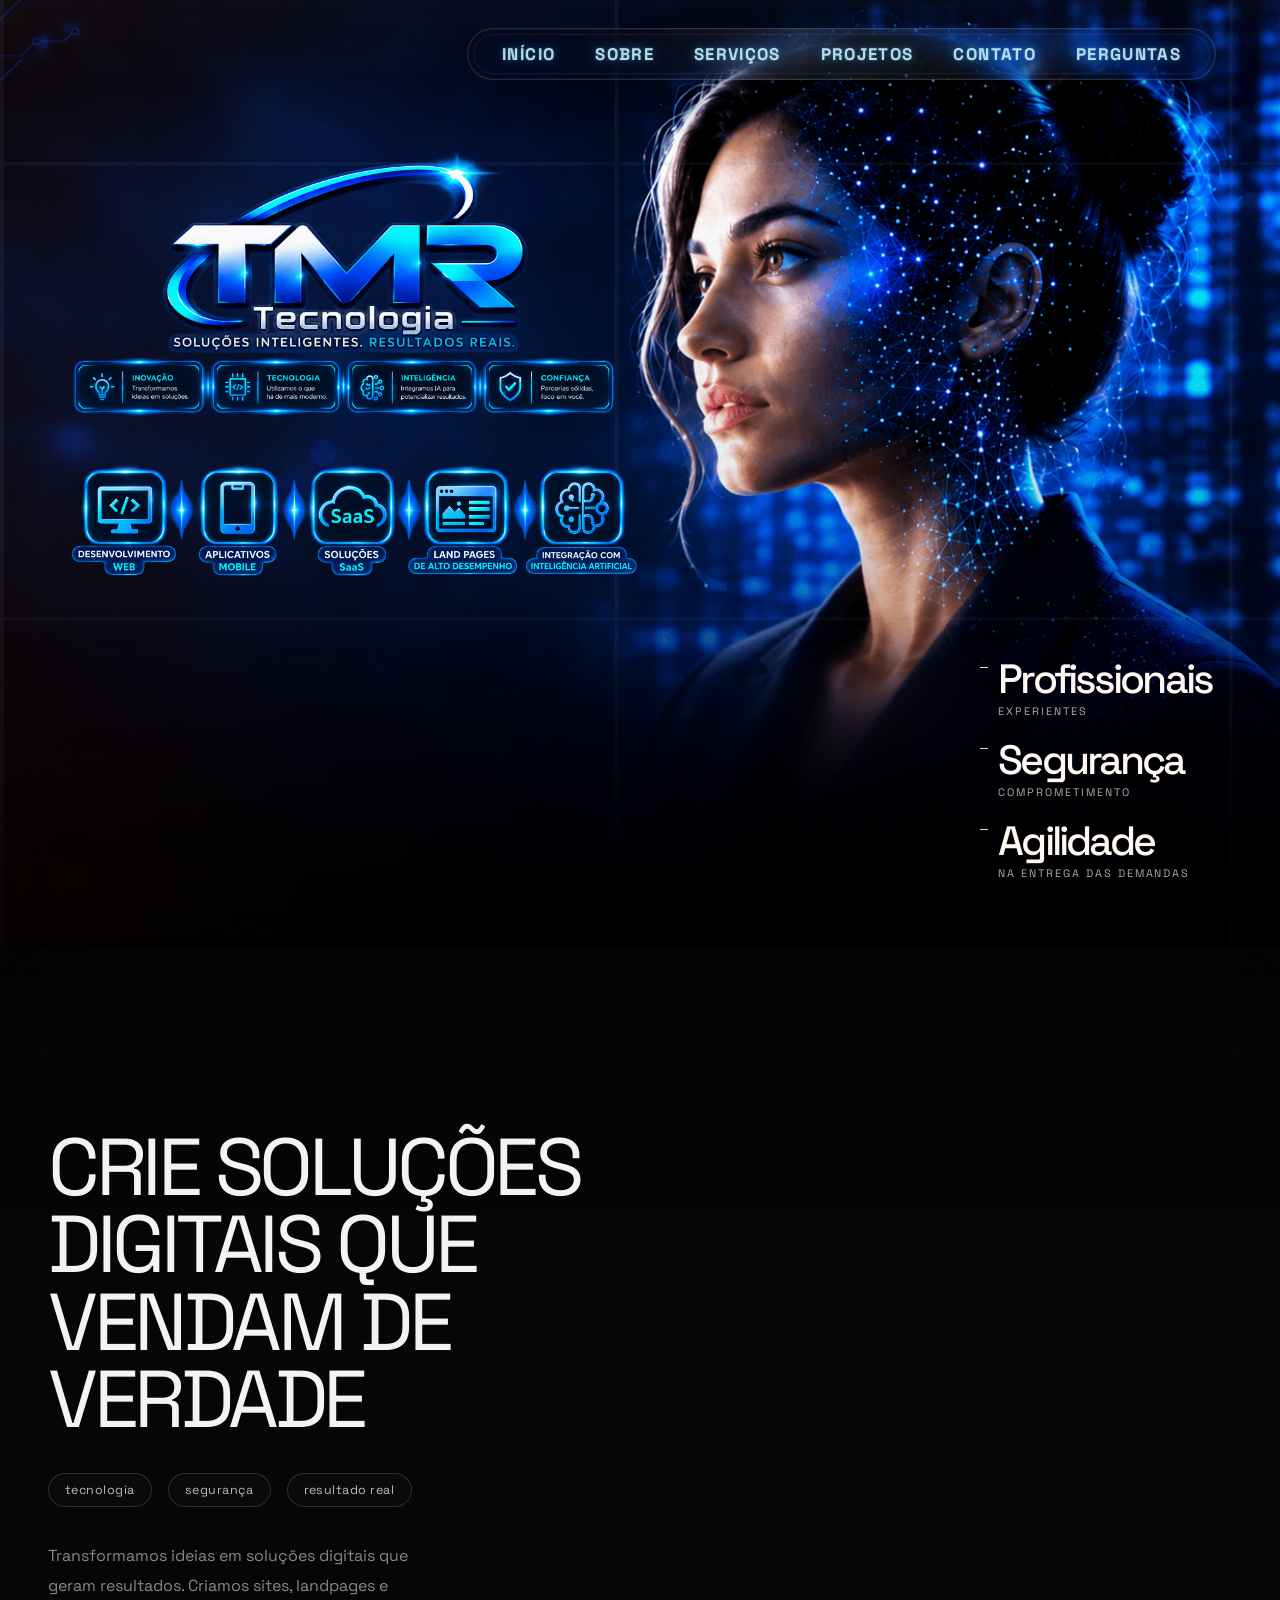
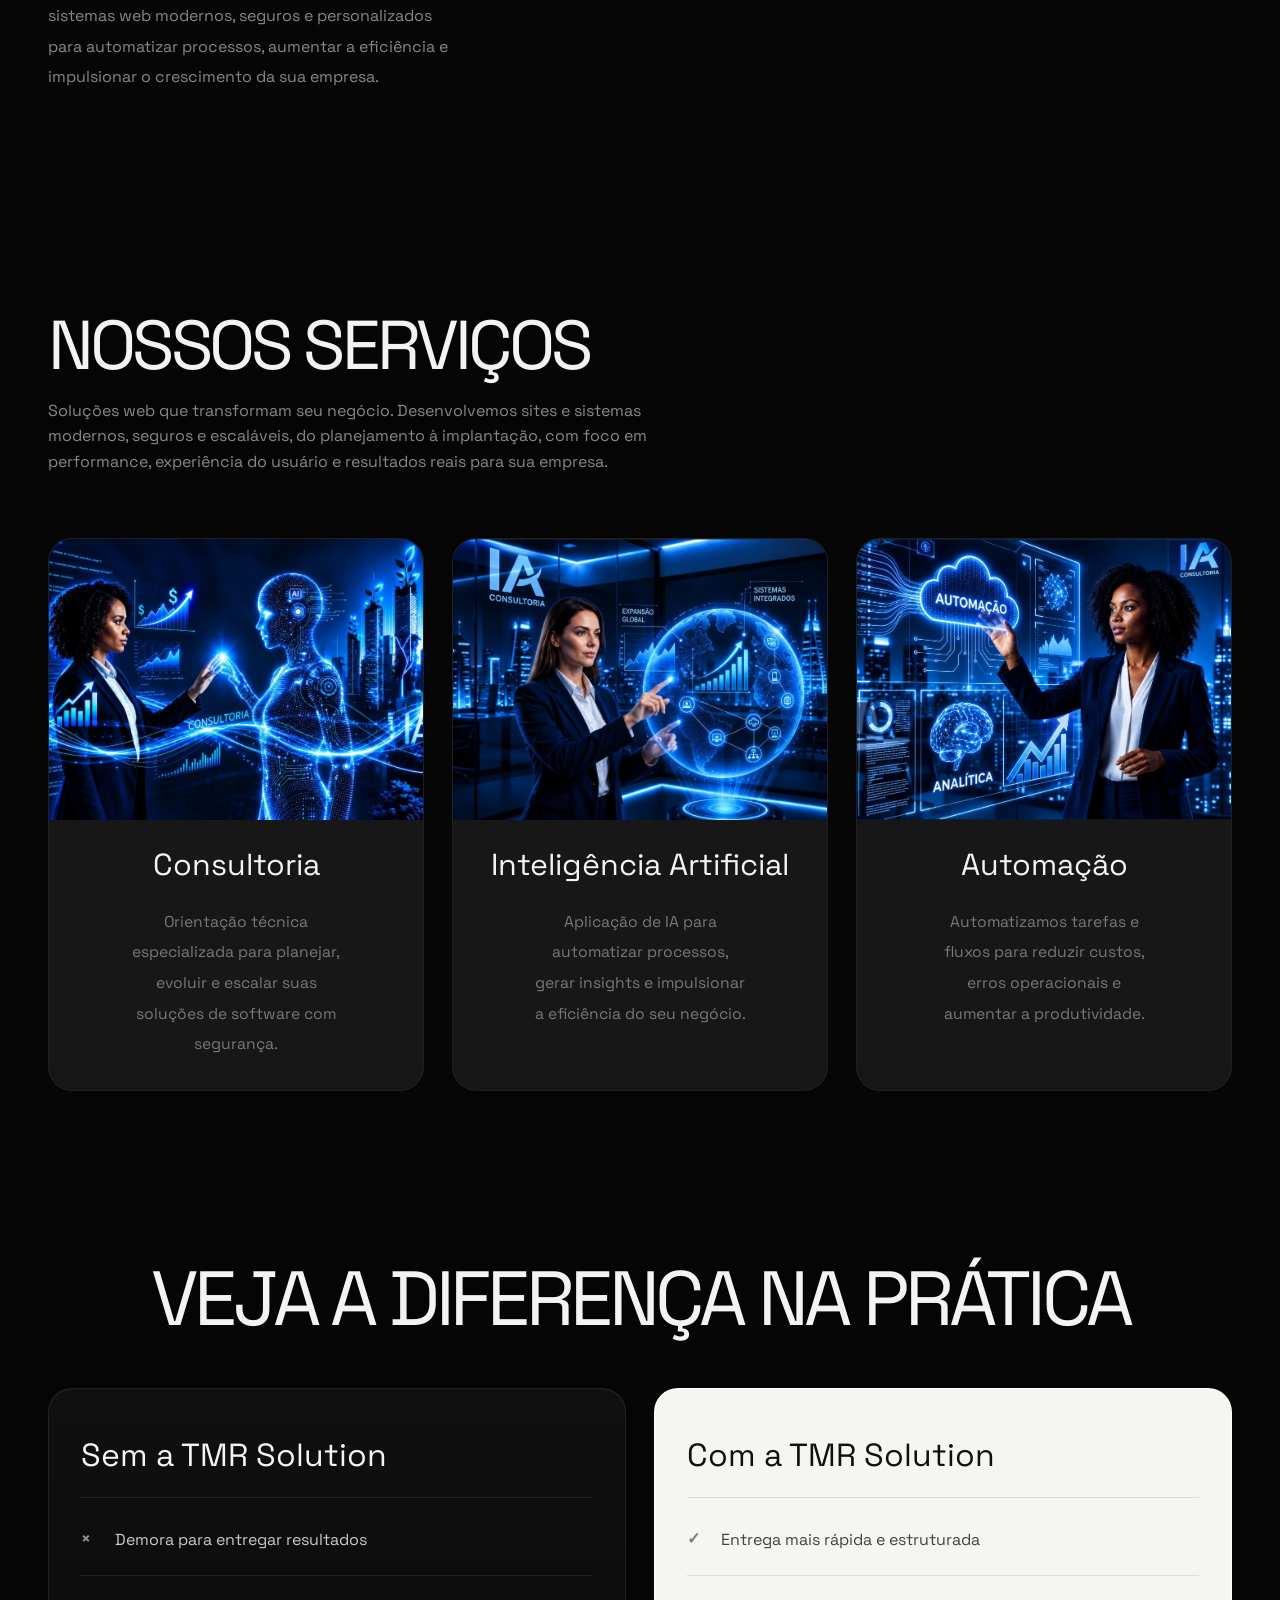
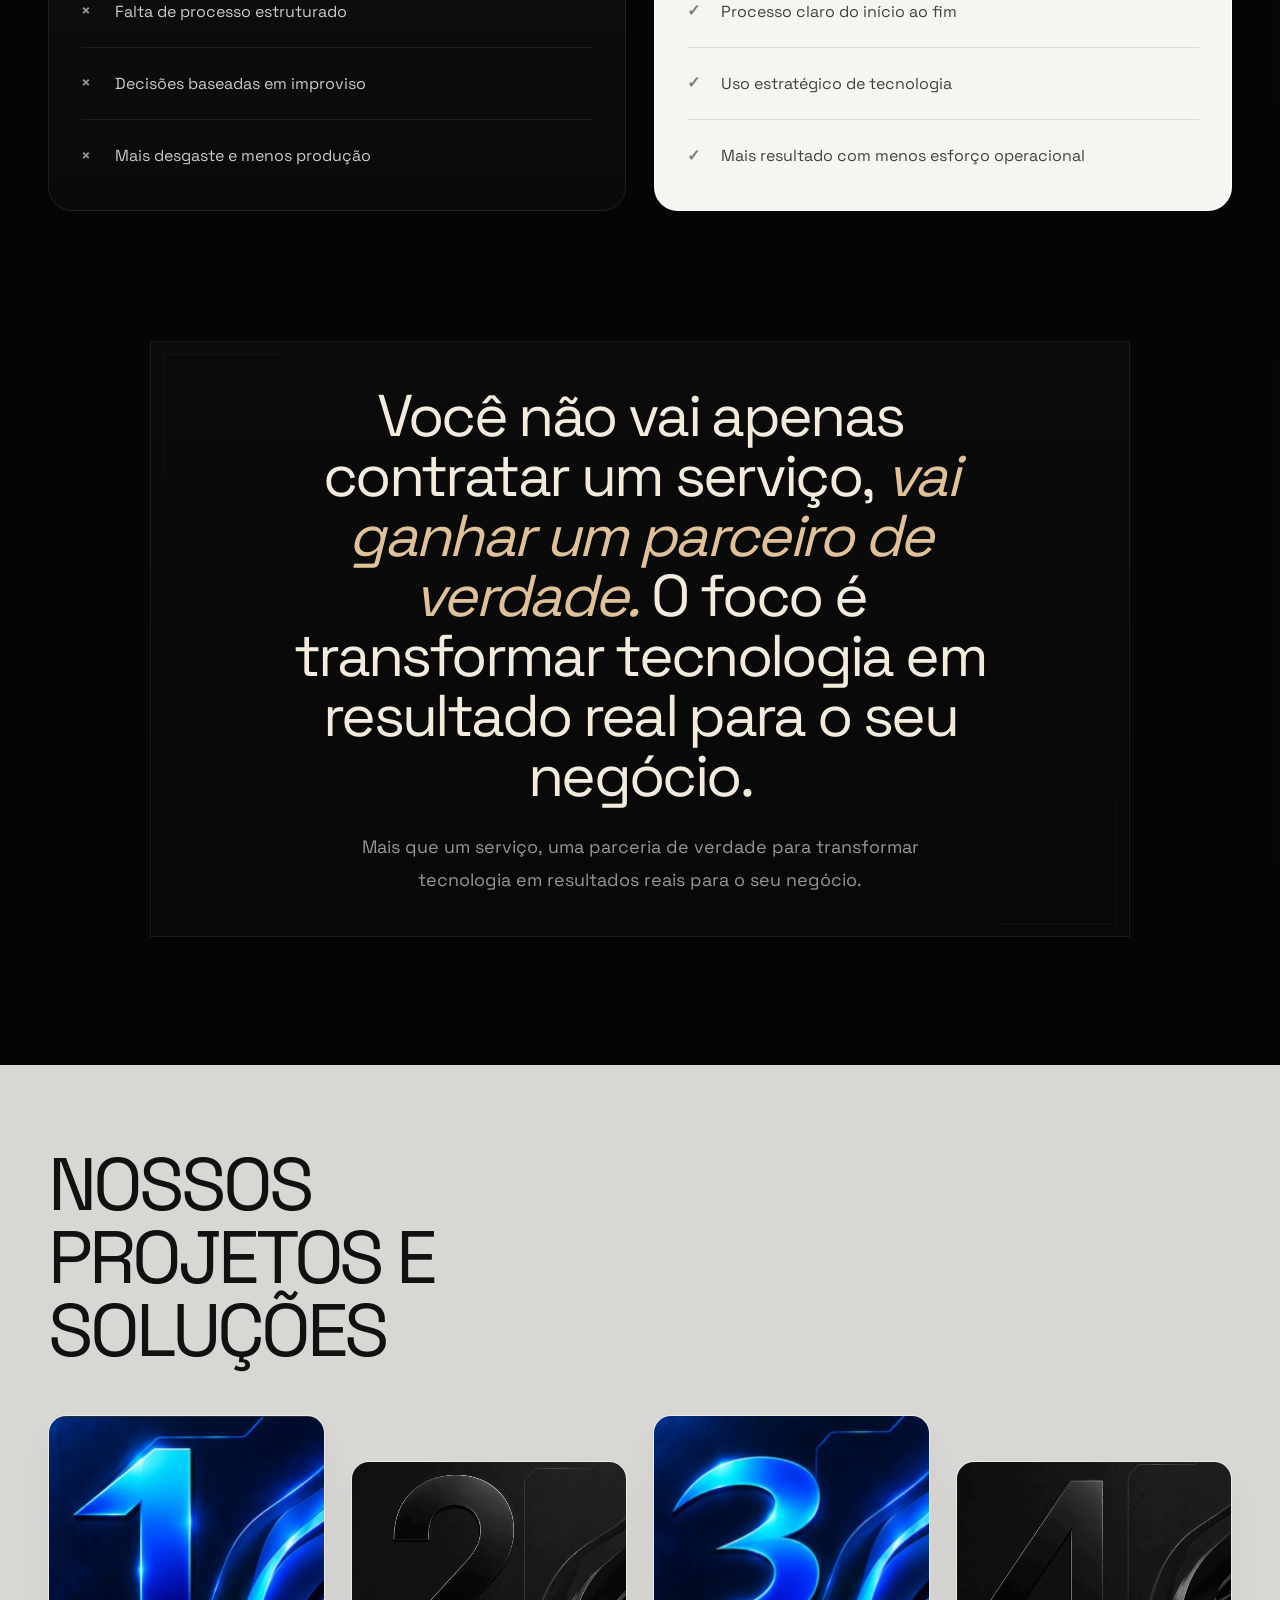
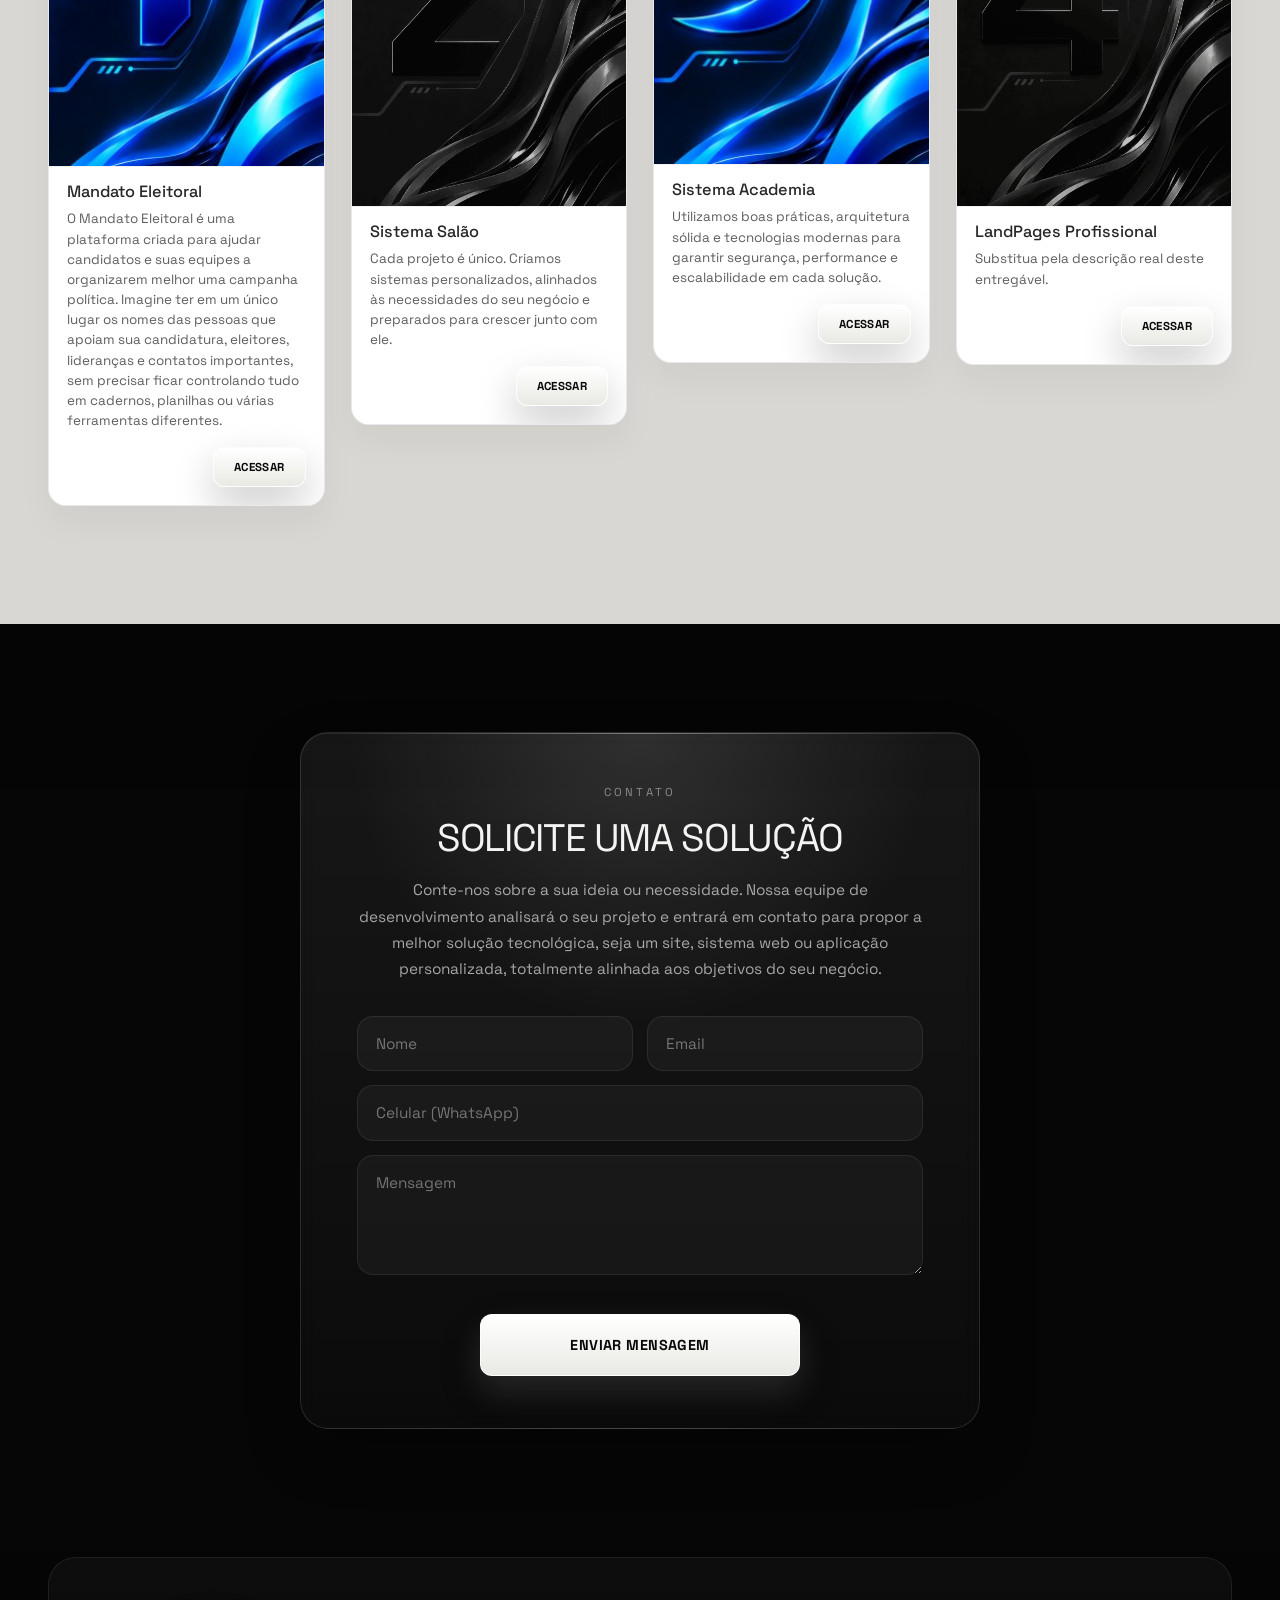
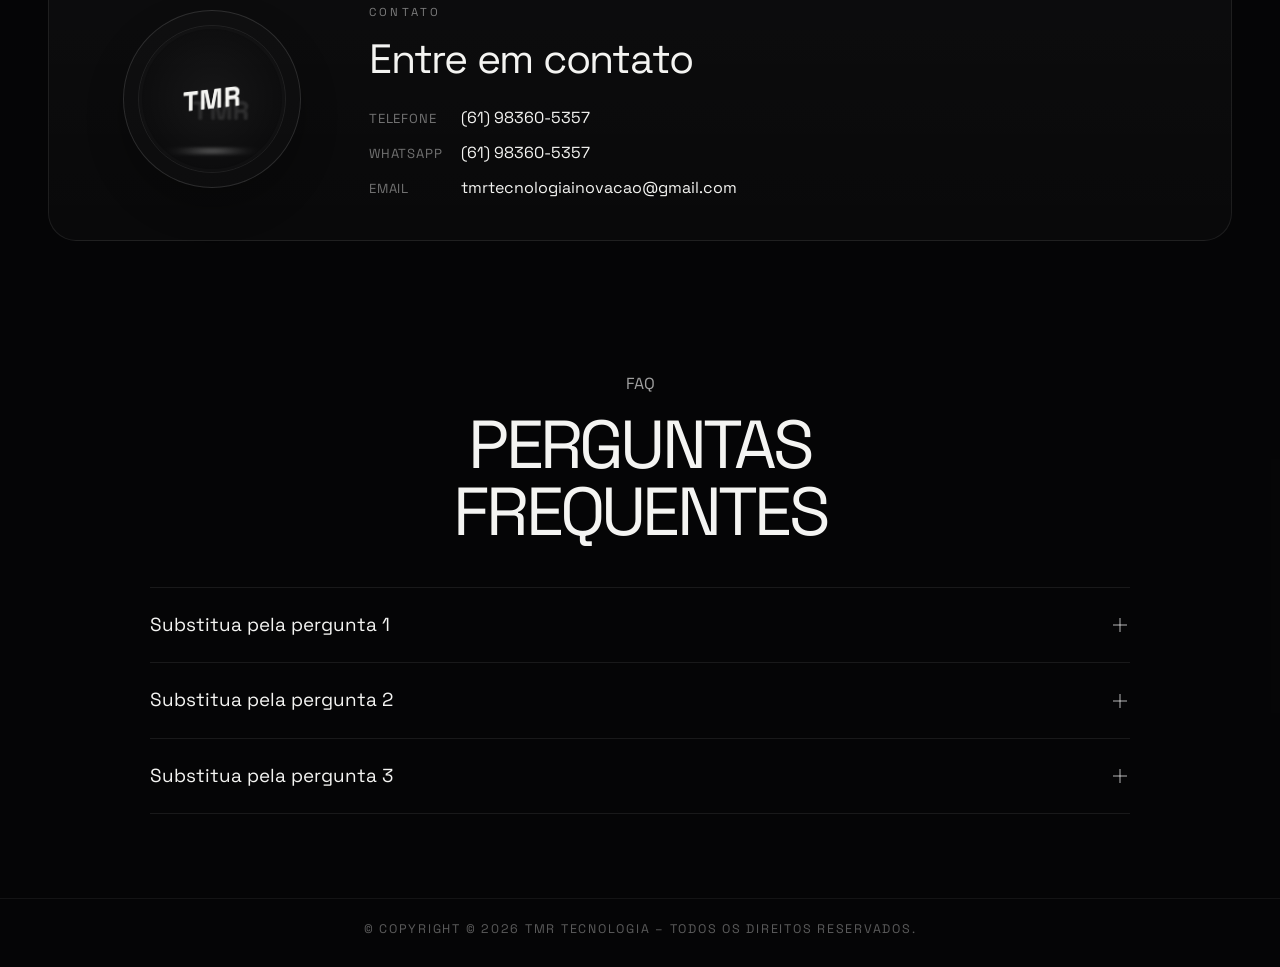
==== index.html @ 0c27567e "Site TMR Tecnologia - historico limpo (video de fundo com scrubbing)" ====
﻿<!DOCTYPE html>
<html lang="pt-BR">
  <head>
    <meta charset="UTF-8" />
    <meta name="viewport" content="width=device-width, initial-scale=1.0" />
    <title>TMR-Tecnologia</title>
    <link rel="stylesheet" href="assets/css/styles.css" />
  </head>
  <body>
    <video
      class="page-sequence"
      aria-hidden="true"
      muted
      playsinline
      preload="auto"
    >
      <source src="assets/video/video-scrub1-hq.mp4" type="video/mp4" />
    </video>

    <header class="hero__nav">
      <button
        class="hero__nav-toggle"
        type="button"
        aria-expanded="false"
        aria-controls="primary-menu"
        aria-label="Abrir menu"
      >
        <span></span>
        <span></span>
        <span></span>
      </button>
      <nav class="hero__nav-menu" id="primary-menu" aria-label="Menu principal">
        <ul>
          <li><a href="#">Início</a></li>
          <li><a href="#sobre">Sobre</a></li>
          <li><a href="#servicos">Serviços</a></li>
          <li><a href="#">Projetos</a></li>
          <li><a href="#">Contato</a></li>
          <li><a href="#">Perguntas</a></li>
        </ul>
      </nav>
    </header>

    <main>
      <section class="hero" aria-label="Hero principal">
        <div class="hero__background" aria-hidden="true"></div>
        <div class="hero__reveal" aria-hidden="true"></div>

        <svg
          class="hero__grid"
          aria-hidden="true"
          viewBox="0 0 100 100"
          preserveAspectRatio="none"
        >
          <defs>
            <pattern
              id="grid"
              width="48"
              height="48"
              patternUnits="userSpaceOnUse"
              x="0"
              y="0"
            >
              <path
                d="M 48 0 L 0 0 0 48"
                fill="none"
                stroke="#64748b"
                stroke-width="0.6"
              />
            </pattern>
          </defs>
          <rect width="100%" height="100%" fill="url(#grid)" />
        </svg>

        <div class="hero__noise" aria-hidden="true"></div>
        <div class="hero__blur-transition" aria-hidden="true"></div>
        <canvas class="hero__mask-canvas" aria-hidden="true"></canvas>

        <div class="hero__shell">
          <div class="hero__content">
            <div class="hero__copy">
              <img class="hero__logo" src="assets/images/logo1.png" alt="TMR Solution — Soluções inteligentes. Resultados reais." />
              <img class="hero__icon1" src="assets/images/icone1.png" alt="Desenvolvimento Web, Desenvolvimento de Software, Aplicativos Mobile, Soluções SaaS, Land Pages de alto desempenho, Integração com Inteligência Artificial" />
            </div>

            <aside class="hero__stats" aria-label="Indicadores">
              <div class="stat">
                <strong>Profissionais</strong>
                <span>Experientes</span>
              </div>
              <div class="stat">
                <strong>Segurança</strong>
                <span>Comprometimento</span>
              </div>
              <div class="stat">
                <strong>Agilidade</strong>
                <span>Na entrega das demandas</span>
              </div>
            </aside>
          </div>
        </div>
      </section>

      <section class="section-dark about-block" id="sobre" aria-labelledby="about-title">
        <div class="about-block__blur-transition" aria-hidden="true"></div>

        <div class="about-block__inner">
          <div class="about-block__content reveal-side">
            <h2 class="about-block__title" id="about-title">
              CRIE SOLUÇÕES DIGITAIS QUE<br />
              VENDAM DE VERDADE
            </h2>
            <div class="about-block__tags" aria-label="Categorias">
              <span class="tag">tecnologia</span>
              <span class="tag">segurança</span>
              <span class="tag">resultado real</span>
            </div>
            <p class="about-block__copy">
              Transformamos ideias em soluções digitais que geram resultados. Criamos sites, landpages e sistemas web modernos, seguros e personalizados para automatizar processos, aumentar a eficiência e impulsionar o crescimento da sua empresa.
            </p>
          </div>
        </div>
      </section>

      <section class="section-dark services-block" id="servicos" aria-labelledby="services-title">
        <div class="services-block__inner">
          <div class="services-block__header">
            <h2 class="services-block__title" id="services-title">NOSSOS SERVIÇOS</h2>
          </div>
          <p class="services-block__copy">
              Soluções web que transformam seu negócio. Desenvolvemos sites e sistemas modernos, seguros e escaláveis, do planejamento à implantação, com foco em performance, experiência do usuário e resultados reais para sua empresa.
          </p>
          <div class="services-grid">
            <article class="service-card reveal-up">
              <div class="service-card__media">
                <img src="assets/images/serviço1.png" alt="Consultoria" loading="lazy" />
              </div>
              <h3 class="service-card__title">Consultoria</h3>
              <p class="service-card__copy">
                Orientação técnica especializada para planejar, evoluir e escalar suas soluções de software com segurança.
              </p>
            </article>

            <article class="service-card reveal-up">
              <div class="service-card__media">
                <img src="assets/images/serviço2.png" alt="Inteligência Artificial" loading="lazy" />
              </div>
              <h3 class="service-card__title">Inteligência Artificial</h3>
              <p class="service-card__copy">
                Aplicação de IA para automatizar processos, gerar insights e impulsionar a eficiência do seu negócio.
              </p>
            </article>

            <article class="service-card reveal-up">
              <div class="service-card__media">
                <img src="assets/images/serviço3.png" alt="Automação" loading="lazy" />
              </div>
              <h3 class="service-card__title">Automação</h3>
              <p class="service-card__copy">
                Automatizamos tarefas e fluxos para reduzir custos, erros operacionais e aumentar a produtividade.
              </p>
            </article>
          </div>
        </div>
      </section>

      <section class="section-dark comparison-block" aria-labelledby="comparison-title">
        <div class="comparison-block__inner">
          <div class="comparison-block__intro">
            <h2 class="comparison-block__title" id="comparison-title">VEJA A DIFERENÇA NA PRÁTICA</h2>
          </div>

          <div class="comparison-grid">
            <article class="comparison-card comparison-card--negative">
              <div class="comparison-card__head">
                <h3 class="comparison-card__title">Sem a TMR Solution</h3>
              </div>

              <ul class="comparison-list">
                <li class="comparison-list__item reveal-mark">
                  <span>Demora para entregar resultados</span>
                </li>
                <li class="comparison-list__item reveal-mark">
                  <span>Falta de processo estruturado</span>
                </li>
                <li class="comparison-list__item reveal-mark">
                  <span>Decisões baseadas em improviso</span>
                </li>
                <li class="comparison-list__item reveal-mark">
                  <span>Mais desgaste e menos produção</span>
                </li>
              </ul>
            </article>

            <article class="comparison-card comparison-card--light comparison-card--positive">
              <div class="comparison-card__head">
                <h3 class="comparison-card__title">Com a TMR Solution</h3>
              </div>

              <ul class="comparison-list">
                <li class="comparison-list__item reveal-mark">
                  <span>Entrega mais rápida e estruturada</span>
                </li>
                <li class="comparison-list__item reveal-mark">
                  <span>Processo claro do início ao fim</span>
                </li>
                <li class="comparison-list__item reveal-mark">
                  <span>Uso estratégico de tecnologia</span>
                </li>
                <li class="comparison-list__item reveal-mark">
                  <span>Mais resultado com menos esforço operacional</span>
                </li>
              </ul>
            </article>
          </div>
        </div>
      </section>

      <section class="section-dark quote-block" aria-labelledby="quote-title">
        <div class="quote-block__inner">
          <article class="quote-panel">
            <h2 class="quote-panel__text reveal-write" id="quote-title">
              Você não vai apenas contratar um serviço,
              <em>vai ganhar um parceiro de verdade.</em>
              O foco é transformar tecnologia em resultado real para o seu negócio.
            </h2>
            <p class="quote-panel__meta reveal-write reveal-write--delay">
              Mais que um serviço, uma parceria de verdade para transformar tecnologia em resultados reais para o seu negócio.
            </p>
          </article>
        </div>
      </section>

      <section class="section-light deliverables-block" aria-labelledby="deliverables-title">
        <div class="deliverables-block__inner">
          <div class="deliverables-block__header">
            <h2 class="deliverables-block__title" id="deliverables-title">
              Nossos Projetos e Soluções
            </h2>
          </div>

          <div class="deliverables-grid">
            <article class="deliverable-card reveal-up">
              <div class="deliverable-card__media">
                <img class="deliverable-card__image" src="assets/images/i1.png" alt="Entregável 1." />
              </div>
              <div class="deliverable-card__caption">
                <h3 class="deliverable-card__title">Mandato Eleitoral</h3>
                <p class="deliverable-card__description">O Mandato Eleitoral é uma plataforma criada para ajudar candidatos e suas equipes a organizarem melhor uma campanha política. Imagine ter em um único lugar os nomes das pessoas que apoiam sua candidatura, eleitores, lideranças e contatos importantes, sem precisar ficar controlando tudo em cadernos, planilhas ou várias ferramentas diferentes.</p>
                <a class="button button--offer deliverable-card__cta" href="https://mandatoeleitoral.com.br/?utm_source=ig&utm_medium=social&utm_content=link_in_bio&fbclid=PAcGRvZgJleHRuA2FlbQIxMQBzcnRjBmFwcF9pZA85MzY2MTk3NDMzOTI0NTkAAaeDUFu84frqN1T_1xu_NQPxx1LbQCmempcikoI6xXRuB5szpXkYkJq2keGqWA_aem_tlKkIEMDMoACXr_tral-HA" target="_blank" rel="noopener noreferrer">Acessar</a>
              </div>
            </article>

            <article class="deliverable-card deliverable-card--offset reveal-up">
              <div class="deliverable-card__media">
                <img class="deliverable-card__image" src="assets/images/i2.png" alt="Entregável 2." />
              </div>
              <div class="deliverable-card__caption">
                <h3 class="deliverable-card__title">Sistema Salão</h3>
                <p class="deliverable-card__description">Cada projeto é único. Criamos sistemas personalizados, alinhados às necessidades do seu negócio e preparados para crescer junto com ele.</p>
                <a class="button button--offer deliverable-card__cta" href="#" target="_blank" rel="noopener noreferrer">Acessar</a>
              </div>
            </article>

            <article class="deliverable-card reveal-up">
              <div class="deliverable-card__media">
                <img class="deliverable-card__image" src="assets/images/i3.png" alt="Entregável 3." />
              </div>
              <div class="deliverable-card__caption">
                <h3 class="deliverable-card__title">Sistema Academia</h3>
                <p class="deliverable-card__description">Utilizamos boas práticas, arquitetura sólida e tecnologias modernas para garantir segurança, performance e escalabilidade em cada solução.</p>
                <a class="button button--offer deliverable-card__cta" href="#" target="_blank" rel="noopener noreferrer">Acessar</a>
              </div>
            </article>

            <article class="deliverable-card deliverable-card--offset reveal-up">
              <div class="deliverable-card__media">
                <img class="deliverable-card__image" src="assets/images/i4.png" alt="Entregável 4." />
              </div>
              <div class="deliverable-card__caption">
                <h3 class="deliverable-card__title">LandPages Profissional</h3>
                <p class="deliverable-card__description">Substitua pela descrição real deste entregável.</p>
                <a class="button button--offer deliverable-card__cta" href="#" target="_blank" rel="noopener noreferrer">Acessar</a>
              </div>
            </article>
          </div>
        </div>
      </section>

      <section class="section-dark contact-block" id="contato" aria-labelledby="contact-title">
        <div class="contact-block__inner">
          <article class="contact-card">
            <span class="contact-card__eyebrow">Contato</span>
            <h2 class="contact-card__title" id="contact-title">Solicite uma Solução</h2>
            <p class="contact-card__copy">Conte-nos sobre a sua ideia ou necessidade. Nossa equipe de desenvolvimento analisará o seu projeto e entrará em contato para propor a melhor solução tecnológica, seja um site, sistema web ou aplicação personalizada, totalmente alinhada aos objetivos do seu negócio.</p>

            <form class="contact-form">
              <div class="contact-form__row">
                <div class="contact-form__field">
                  <input type="text" name="nome" placeholder="Nome" autocomplete="name" required />
                </div>
                <div class="contact-form__field">
                  <input type="email" name="email" placeholder="Email" autocomplete="email" required />
                </div>
              </div>

              <div class="contact-form__field contact-form__field--full">
                <input type="tel" name="whatsapp" placeholder="Celular (WhatsApp)" autocomplete="tel" required />
              </div>

              <div class="contact-form__field contact-form__field--full">
                <textarea name="mensagem" placeholder="Mensagem" rows="4" required></textarea>
              </div>

              <button class="button button--offer" type="submit">Enviar mensagem</button>
            </form>
          </article>
        </div>
      </section>

      <section class="section-dark contacts-block" aria-labelledby="contacts-title">
        <div class="contacts-block__inner">
          <article class="contacts-card">
            <div class="contacts-seal" aria-hidden="true">
              <div class="contacts-seal__ring">
                <div class="contacts-seven">
                  <span class="contacts-seven__back">TMR</span>
                  <span class="contacts-seven__front">TMR</span>
                  <span class="contacts-seven__glow"></span>
                </div>
              </div>
            </div>

            <div class="contacts-card__content">
              <span class="contacts-card__eyebrow">Contato</span>
              <h2 class="contacts-card__title" id="contacts-title">Entre em contato</h2>

              <ul class="contacts-list">
                <li class="contacts-list__item">
                  <span class="contacts-list__label">Telefone</span>
                  <a class="contacts-list__value" href="tel:+5561983605357">(61) 98360-5357</a>
                </li>
                <li class="contacts-list__item">
                  <span class="contacts-list__label">WhatsApp</span>
                  <a class="contacts-list__value" href="https://wa.me/5561983605357" target="_blank" rel="noopener noreferrer">(61) 98360-5357</a>
                </li>
                <li class="contacts-list__item">
                  <span class="contacts-list__label">Email</span>
                  <a class="contacts-list__value" href="mailto:tmrtecnologiainovacao@gmail.com">tmrtecnologiainovacao@gmail.com</a>
                </li>
              </ul>
            </div>
          </article>
        </div>
      </section>

      <section class="section-dark faq-block" aria-labelledby="faq-title">
        <div class="faq-block__inner">
          <div class="faq-block__header">
            <span class="eyebrow eyebrow--dark">FAQ</span>
            <h2 class="faq-block__title" id="faq-title">PERGUNTAS FREQUENTES</h2>
          </div>

          <div class="faq-list" role="list">
            <article class="faq-item" role="listitem">
              <button class="faq-item__trigger" type="button" aria-expanded="false">
                <span class="faq-item__question">Substitua pela pergunta 1</span>
                <span class="faq-item__icon" aria-hidden="true"></span>
              </button>
              <div class="faq-item__answer" hidden>
                <p>Substitua pela resposta 1.</p>
              </div>
            </article>

            <article class="faq-item" role="listitem">
              <button class="faq-item__trigger" type="button" aria-expanded="false">
                <span class="faq-item__question">Substitua pela pergunta 2</span>
                <span class="faq-item__icon" aria-hidden="true"></span>
              </button>
              <div class="faq-item__answer" hidden>
                <p>Substitua pela resposta 2.</p>
              </div>
            </article>

            <article class="faq-item" role="listitem">
              <button class="faq-item__trigger" type="button" aria-expanded="false">
                <span class="faq-item__question">Substitua pela pergunta 3</span>
                <span class="faq-item__icon" aria-hidden="true"></span>
              </button>
              <div class="faq-item__answer" hidden>
                <p>Substitua pela resposta 3.</p>
              </div>
            </article>
          </div>
        </div>
      </section>
    </main>

    <footer class="footer-minimal">
      <p>© Copyright © 2026 TMR Tecnologia – Todos os direitos reservados.</p>
    </footer>

    <script src="assets/js/main.js"></script>
    <script src="assets/js/sections.js"></script>
  </body>
</html>
---- assets/css/styles.css ----
:root {
  --bg: #09090a;
  --text: #fff7f1;
  --muted: rgba(255, 245, 238, 0.72);
  --line: rgba(255, 255, 255, 0.14);
  --chip: rgba(255, 255, 255, 0.08);
  --chip-border: rgba(255, 255, 255, 0.18);
  --accent: #ff7a00;
  --accent-soft: #ffc587;
  --button-text: #9f3300;
  --shadow: 0 20px 60px rgba(0, 0, 0, 0.22);
  --max-width: 1240px;
}

@font-face {
  font-family: "Space Grotesk";
  src: url("../fonts/SpaceGrotesk-Regular.ttf") format("truetype");
  font-style: normal;
  font-weight: 400;
  font-display: swap;
}

@font-face {
  font-family: "Space Grotesk";
  src: url("../fonts/SpaceGrotesk-Medium.ttf") format("truetype");
  font-style: normal;
  font-weight: 500;
  font-display: swap;
}

@font-face {
  font-family: "Space Grotesk";
  src: url("../fonts/SpaceGrotesk-Bold.ttf") format("truetype");
  font-style: normal;
  font-weight: 700;
  font-display: swap;
}

* {
  box-sizing: border-box;
}

html {
  scroll-behavior: smooth;
}

body {
  margin: 0;
  min-width: 320px;
  background: var(--bg);
  color: var(--text);
  font-family: "Space Grotesk", sans-serif;
}

a,
button {
  font: inherit;
}

button {
  cursor: pointer;
}

.hero {
  position: relative;
  min-height: 100svh;
  overflow: hidden;
  isolation: isolate;
  background: #0f0a08;
}

.hero__background,
.hero__reveal,
.hero__grid,
.hero__noise,
.hero__mask-canvas,
.hero::before,
.hero::after {
  position: absolute;
  inset: 0;
  content: "";
}

.hero__background {
  z-index: 0;
  background-image:
    linear-gradient(90deg, rgba(25, 10, 4, 0.56) 0%, rgba(25, 10, 4, 0.22) 26%, rgba(25, 10, 4, 0) 52%),
    linear-gradient(180deg, rgba(0, 0, 0, 0.22) 0%, rgba(0, 0, 0, 0) 18%, rgba(0, 0, 0, 0.18) 100%),
    url("../images/hero-02.png");
  background-position: left top, center, 64% center;
  background-repeat: no-repeat;
  background-size: cover, cover, cover;
  transform: scale(1.01);
}

.hero__reveal {
  z-index: 1;
  pointer-events: none;
  opacity: 0;
  background-image: url("../images/hero-01.png");
  background-position: 64% center;
  background-repeat: no-repeat;
  background-size: cover;
  mask-repeat: no-repeat;
  mask-size: 100% 100%;
  mask-position: center;
  -webkit-mask-repeat: no-repeat;
  -webkit-mask-size: 100% 100%;
  -webkit-mask-position: center;
  transition: opacity 180ms ease;
}

.hero__grid {
  z-index: 2;
  width: 100%;
  height: 100%;
  opacity: 0.1;
  pointer-events: none;
}

.hero::before {
  background:
    radial-gradient(circle at 6% 12%, rgba(255, 173, 60, 0.45) 0, rgba(255, 173, 60, 0) 16%),
    radial-gradient(circle at 88% 10%, rgba(166, 15, 15, 0.18) 0, rgba(166, 15, 15, 0) 20%);
  z-index: 0;
}

.hero::after {
  background: linear-gradient(180deg, rgba(255, 255, 255, 0.05) 0, rgba(255, 255, 255, 0) 8%);
  mix-blend-mode: screen;
  opacity: 0.35;
  z-index: 4;
}

.hero__noise {
  z-index: 3;
  opacity: 0.14;
  background-image:
    radial-gradient(rgba(255, 255, 255, 0.4) 0.65px, transparent 0.65px),
    radial-gradient(rgba(0, 0, 0, 0.22) 0.65px, transparent 0.65px);
  background-position: 0 0, 12px 12px;
  background-size: 24px 24px;
  mix-blend-mode: soft-light;
}

.hero__blur-transition {
  position: absolute;
  inset: auto 0 0 0;
  height: 340px;
  z-index: 4;
  pointer-events: none;
  backdrop-filter: blur(42px);
  -webkit-backdrop-filter: blur(42px);
  mask-image: linear-gradient(to top, rgba(0, 0, 0, 1) 0%, rgba(0, 0, 0, 0.65) 45%, rgba(0, 0, 0, 0) 100%);
  -webkit-mask-image: linear-gradient(to top, rgba(0, 0, 0, 1) 0%, rgba(0, 0, 0, 0.65) 45%, rgba(0, 0, 0, 0) 100%);
}

.hero__blur-transition::after {
  content: "";
  position: absolute;
  inset: 0;
  background: linear-gradient(to top, rgba(0, 0, 0, 0.55) 0%, rgba(0, 0, 0, 0) 100%);
}

.hero__mask-canvas {
  display: none;
}

.hero__nav {
  position: fixed;
  top: 0;
  left: 0;
  right: 0;
  z-index: 60;
  display: flex;
  align-items: center;
  justify-content: flex-end;
  padding: 28px clamp(32px, 5vw, 72px);
}

.hero__nav-menu ul {
  position: relative;
  display: flex;
  align-items: center;
  gap: 40px;
  margin: 0;
  padding: 14px 34px;
  list-style: none;
  border-radius: 999px;
  border: 1px solid rgba(255, 255, 255, 0.14);
  background: radial-gradient(circle at 50% 0%, rgba(255, 255, 255, 0.08) 0%, rgba(255, 255, 255, 0.02) 55%, transparent 80%);
  backdrop-filter: blur(14px);
  -webkit-backdrop-filter: blur(14px);
  box-shadow: inset 0 0 0 1px rgba(255, 255, 255, 0.03), 0 18px 36px rgba(0, 0, 0, 0.26);
}

.hero__nav-menu ul::before {
  content: "";
  position: absolute;
  inset: 5px;
  border-radius: 999px;
  border: 1px solid rgba(255, 255, 255, 0.08);
  opacity: 0.9;
  pointer-events: none;
}

.hero__nav-menu a {
  color: #bfeeff;
  text-decoration: none;
  font-weight: 700;
  font-size: 1.05rem;
  text-transform: uppercase;
  letter-spacing: 0.08em;
  text-shadow: 0 0 12px rgba(56, 189, 255, 0.55), 0 0 2px rgba(255, 255, 255, 0.4);
  opacity: 0.92;
  transition: opacity 150ms ease, text-shadow 150ms ease, color 150ms ease;
}

.hero__nav-menu a:hover {
  opacity: 1;
  color: #eafeff;
  text-shadow: 0 0 18px rgba(64, 200, 255, 0.85), 0 0 4px rgba(255, 255, 255, 0.6);
}

.hero__nav-toggle {
  display: none;
  flex-direction: column;
  justify-content: center;
  gap: 6px;
  width: 34px;
  height: 30px;
  padding: 0;
  background: transparent;
  border: none;
  z-index: 7;
}

.hero__nav-toggle span {
  display: block;
  width: 100%;
  height: 2px;
  border-radius: 2px;
  background: #bfeeff;
  box-shadow: 0 0 8px rgba(56, 189, 255, 0.6);
  transition: transform 200ms ease, opacity 200ms ease;
}

.hero__nav-toggle.is-open span:nth-child(1) {
  transform: translateY(8px) rotate(45deg);
}

.hero__nav-toggle.is-open span:nth-child(2) {
  opacity: 0;
}

.hero__nav-toggle.is-open span:nth-child(3) {
  transform: translateY(-8px) rotate(-45deg);
}

.hero__shell {
  position: relative;
  z-index: 5;
  min-height: 100svh;
  padding: clamp(100px, 16vh, 170px) clamp(32px, 5vw, 72px) 40px;
  display: flex;
  align-items: flex-start;
  max-width: 1800px;
  margin: 0 auto;
}

.hero__content {
  flex: 1;
  display: grid;
  grid-template-columns: minmax(440px, 900px) auto;
  align-items: center;
  gap: 44px;
  width: 100%;
}

.hero__copy {
  max-width: 900px;
  align-self: center;
}

.hero__eyebrow {
  margin: 0 0 16px;
  text-transform: uppercase;
  letter-spacing: 0.22em;
  font-size: 0.66rem;
  color: rgba(255, 238, 227, 0.74);
}

.hero__copy h1 {
  margin: 0;
  max-width: 580px;
  font-size: clamp(2.7rem, 4.8vw, 4.45rem);
  line-height: 0.94;
  letter-spacing: -0.045em;
  text-wrap: pretty;
}

.hero__text {
  max-width: 430px;
  margin: 22px 0 28px;
  font-size: 1rem;
  line-height: 1.5;
  color: var(--muted);
}

.hero__logo {
  display: block;
  width: 100%;
  max-width: 800px;
  height: auto;
  margin: 0 0 -30px -40px;
}

.hero__icon1 {
  display: block;
  width: 100%;
  max-width: 900px;
  height: auto;
  margin: 0 0 0 -40px;
}

.hero__stats {
  align-self: end;
  justify-self: end;
  display: grid;
  gap: 24px;
  padding-right: 4px;
  margin-bottom: 28px;
}

.stat {
  position: relative;
  padding-left: 18px;
  text-align: left;
}

.stat::before {
  position: absolute;
  left: 0;
  top: 6px;
  width: 8px;
  height: 1px;
  background: rgba(255, 236, 222, 0.92);
  content: "";
}

.stat strong {
  display: block;
  font-size: clamp(2rem, 3.2vw, 3.25rem);
  font-weight: 500;
  line-height: 0.9;
  letter-spacing: -0.07em;
}

.stat span {
  display: block;
  margin-top: 6px;
  font-size: 0.68rem;
  text-transform: uppercase;
  letter-spacing: 0.18em;
  color: rgba(255, 239, 228, 0.7);
}

.hero--ready .hero__background,
.hero--ready .hero__reveal {
  transition: transform 180ms linear;
}

.hero--hovering .hero__reveal {
  opacity: 1;
}

@media (max-width: 1325px) {
  .hero__content {
    grid-template-columns: 1fr;
    justify-items: start;
  }

  .hero__copy {
    max-width: 420px;
  }

  .hero__logo {
    max-width: 420px;
    margin: 0;
  }
}

@media (min-width: 1221px) and (max-width: 1325px) {
  .hero__copy {
    max-width: 560px;
  }

  .hero__logo {
    max-width: 560px;
  }

  .hero__icon1 {
    width: 580px;
    max-width: 580px;
    margin: 0;
  }
}

@media (max-width: 1220px) {
  .hero__icon1 {
    display: none;
  }
}

@media (max-width: 1159px) {
  .hero__stats {
    justify-self: start;
    grid-auto-flow: row;
    margin-top: 8px;
  }

  .stat {
    text-align: left;
    padding-left: 18px;
  }

  .stat::before {
    left: 0;
    transform: none;
  }
}

@media (max-width: 1105px) {
  .hero__stats {
    display: none;
  }

  .hero__content {
    justify-items: center;
  }

  .hero__shell {
    align-items: flex-end;
    padding-bottom: 100px;
  }
}

@media (max-width: 900px) {
  .hero__nav-menu ul {
    gap: 24px;
  }

  .hero__nav-menu a {
    font-size: 0.9rem;
  }

  .hero__background {
    background-position: left top, center, 68% center;
  }

  .hero__reveal {
    background-position: 68% center;
  }

  .hero__content {
    grid-template-columns: 1fr;
    align-items: center;
    gap: 28px;
  }

  .hero__copy {
    max-width: 520px;
    align-self: center;
  }

  .hero__logo,
  .hero__icon1 {
    margin-left: 0;
  }

  .hero__stats {
    justify-self: start;
    align-self: center;
    grid-auto-flow: column;
    gap: 22px;
    padding-right: 0;
  }
}

@media (max-width: 680px) {
  .hero {
    min-height: 740px;
  }

  .hero__nav {
    padding: 20px 24px;
  }

  .hero__nav-toggle {
    display: flex;
  }

  .hero__nav-menu {
    position: absolute;
    top: 0;
    left: 0;
    right: 0;
    display: block;
    padding: 84px 24px 24px;
    background: linear-gradient(180deg, rgba(9, 9, 10, 0.94) 0%, rgba(9, 9, 10, 0.86) 78%, rgba(9, 9, 10, 0) 100%);
    opacity: 0;
    transform: translateY(-12px);
    pointer-events: none;
    transition: opacity 200ms ease, transform 200ms ease;
  }

  .hero__nav-menu.is-open {
    opacity: 1;
    transform: translateY(0);
    pointer-events: auto;
  }

  .hero__nav-menu ul {
    flex-direction: column;
    align-items: flex-end;
    gap: 20px;
  }

  .hero__shell {
    padding: 24px 24px 100px;
  }

  .hero__background {
    background-position: left top, center, 61% center;
  }

  .hero__reveal {
    background-position: 61% center;
  }

  .hero__content {
    gap: 30px;
  }

  .hero__copy {
    max-width: 420px;
  }

  .hero__eyebrow {
    margin-bottom: 12px;
    font-size: 0.72rem;
    color: rgba(255, 242, 234, 0.9);
  }

  .hero__copy h1 {
    max-width: 100%;
    font-size: clamp(2.2rem, 9.4vw, 3rem);
    line-height: 0.98;
    text-shadow: 0 8px 28px rgba(0, 0, 0, 0.34);
  }

  .hero__text {
    max-width: 100%;
    margin: 18px 0 24px;
    font-size: 0.98rem;
    line-height: 1.6;
    color: rgba(255, 242, 234, 0.88);
    text-shadow: 0 6px 18px rgba(0, 0, 0, 0.28);
  }

  .hero__icon1 {
    max-width: 260px;
    margin: 10px auto 0;
  }

  .hero__stats {
    justify-self: center;
    grid-auto-flow: row;
    gap: 12px;
    text-align: center;
  }

  .stat {
    padding-left: 0;
    text-align: center;
  }

  .stat::before {
    left: 50%;
    transform: translateX(-50%);
  }

  .stat strong {
    font-size: 1.6rem;
  }

  .stat span {
    font-size: 0.6rem;
  }
}

@media (max-width: 480px) {
  .hero__icon1 {
    display: none;
  }

  .hero__stats {
    display: none;
  }

  .hero__shell {
    align-items: flex-end;
    padding-bottom: 100px;
  }

  .hero__nav-menu ul {
    gap: 16px;
  }

  .hero__nav-menu a {
    font-size: 0.85rem;
  }
}

@media (max-width: 380px) {
  .hero__shell {
    padding-bottom: 150px;
  }
}

/* ---------- Seções adicionais (baseadas na Página 20) ---------- */

.page-sequence {
  position: fixed;
  inset: 0;
  z-index: -1;
  width: 100vw;
  height: 100vh;
  display: block;
  object-fit: cover;
  opacity: 0;
  transition: opacity 450ms ease;
}

.page-sequence.is-active {
  opacity: 1;
}

.section-dark {
  position: relative;
  background: rgba(0, 0, 0, 0.35);
  color: #f3f3f1;
}

.section-light {
  position: relative;
  background: rgba(245, 244, 240, 0.88);
  color: #101010;
}

.button {
  display: inline-flex;
  align-items: center;
  justify-content: center;
  min-height: 48px;
  padding: 0 22px;
  border-radius: 12px;
  font-size: 0.84rem;
  font-weight: 500;
  text-decoration: none;
  transition: transform 180ms ease, background-color 180ms ease, color 180ms ease, border-color 180ms ease;
}

.button:hover,
.button:focus-visible {
  transform: translateY(-1px);
}

.button--offer {
  min-width: 320px;
  min-height: 62px;
  padding: 0 34px;
  background: linear-gradient(180deg, #ffffff 0%, #e9e9e4 100%);
  color: #090909;
  border: 1px solid rgba(255, 255, 255, 0.88);
  box-shadow: 0 16px 34px rgba(255, 255, 255, 0.12), 0 18px 40px rgba(0, 0, 0, 0.22);
  font-size: 0.9rem;
  font-weight: 700;
  letter-spacing: 0.03em;
  text-transform: uppercase;
}

.about-block {
  position: relative;
  overflow: hidden;
  min-height: 100vh;
  display: flex;
  align-items: center;
  padding: 88px 48px;
}

.about-block__blur-transition {
  position: absolute;
  inset: 0 0 auto 0;
  height: 260px;
  pointer-events: none;
  backdrop-filter: blur(30px);
  -webkit-backdrop-filter: blur(30px);
  mask-image: linear-gradient(to bottom, rgba(0, 0, 0, 1) 0%, rgba(0, 0, 0, 0.6) 50%, rgba(0, 0, 0, 0) 100%);
  -webkit-mask-image: linear-gradient(to bottom, rgba(0, 0, 0, 1) 0%, rgba(0, 0, 0, 0.6) 50%, rgba(0, 0, 0, 0) 100%);
}

.about-block__inner {
  position: relative;
  z-index: 1;
  width: min(100%, var(--max-width));
  margin: 0 auto;
}

.about-block__content {
  max-width: 620px;
}

.reveal-side {
  opacity: 0;
  transform: translate3d(48px, 0, 0);
  filter: blur(10px);
  transition: opacity 850ms ease, transform 950ms cubic-bezier(0.22, 1, 0.36, 1), filter 950ms ease;
}

.reveal-side.is-visible {
  opacity: 1;
  transform: translate3d(0, 0, 0);
  filter: blur(0);
}

.eyebrow--dark {
  color: rgba(255, 255, 255, 0.62);
}

.about-block__title {
  margin: 26px 0 0;
  font-size: clamp(3.65rem, 6.3vw, 5.6rem);
  line-height: 0.96;
  letter-spacing: -0.055em;
  font-weight: 300;
  text-transform: uppercase;
}

.about-block__tags {
  display: flex;
  flex-wrap: wrap;
  gap: 16px;
  margin-top: 34px;
}

.tag {
  display: inline-flex;
  align-items: center;
  justify-content: center;
  min-height: 34px;
  padding: 0 16px;
  border: 1px solid rgba(255, 255, 255, 0.14);
  border-radius: 999px;
  color: rgba(255, 255, 255, 0.72);
  font-size: 0.78rem;
  letter-spacing: 0.04em;
  background: rgba(255, 255, 255, 0.02);
}

.about-block__copy {
  margin: 34px 0 0;
  max-width: 410px;
  color: rgba(255, 255, 255, 0.52);
  font-size: 1rem;
  line-height: 1.9;
}

.services-block {
  padding: 64px 48px 108px;
}

.services-block__inner {
  width: min(100%, var(--max-width));
  margin: 0 auto;
}

.services-block__header {
  display: flex;
  align-items: center;
  justify-content: flex-start;
  gap: 24px;
}

.services-block__copy {
  margin: 18px 0 0;
  max-width: 640px;
  color: rgba(255, 255, 255, 0.52);
  font-size: 1rem;
  line-height: 1.6;
}

.services-block__title {
  margin: 0;
  max-width: 980px;
  font-size: clamp(2.95rem, 5.4vw, 4.7rem);
  line-height: 0.98;
  letter-spacing: -0.055em;
  font-weight: 300;
  text-transform: uppercase;
  color: #f3f3f1;
}

.services-grid {
  display: grid;
  grid-template-columns: repeat(3, minmax(0, 1fr));
  gap: 28px;
  margin-top: 64px;
}

.service-card {
  display: flex;
  flex-direction: column;
  align-items: center;
  overflow: hidden;
  min-height: 360px;
  padding: 0 0 30px;
  border: 1px solid rgba(255, 255, 255, 0.04);
  border-radius: 24px;
  background: #171717;
  text-align: center;
  box-shadow: inset 0 1px 0 rgba(255, 255, 255, 0.02);
  transition: transform 260ms ease, border-color 260ms ease, box-shadow 260ms ease, background-color 260ms ease;
}

.service-card:hover {
  transform: translateY(-8px);
  border-color: rgba(255, 255, 255, 0.12);
  box-shadow: inset 0 1px 0 rgba(255, 255, 255, 0.04), 0 18px 38px rgba(0, 0, 0, 0.28);
}

.reveal-up {
  opacity: 0;
  transform: translate3d(0, 52px, 0);
  filter: blur(10px);
  transition: opacity 800ms ease, transform 950ms cubic-bezier(0.22, 1, 0.36, 1), filter 950ms ease;
}

.reveal-up.is-visible {
  opacity: 1;
  transform: translate3d(0, 0, 0);
  filter: blur(0);
}

.services-grid .service-card.reveal-up:nth-child(1) {
  transition-delay: 0ms;
}

.services-grid .service-card.reveal-up:nth-child(2) {
  transition-delay: 180ms;
}

.services-grid .service-card.reveal-up:nth-child(3) {
  transition-delay: 360ms;
}

.service-card__media {
  width: 100%;
  aspect-ratio: 4 / 3;
  overflow: hidden;
}

.service-card__media img {
  display: block;
  width: 100%;
  height: 100%;
  object-fit: cover;
}

.service-card__title {
  margin: 28px 0 0;
  padding: 0 34px;
  color: #f4f4f2;
  font-size: 1.9rem;
  line-height: 1.15;
  font-weight: 400;
}

.service-card__copy {
  margin: 24px 0 0;
  padding: 0 34px;
  max-width: 280px;
  color: rgba(255, 255, 255, 0.42);
  font-size: 0.98rem;
  line-height: 1.95;
}

.comparison-block {
  padding: 44px 48px 120px;
}

.comparison-block__inner {
  width: min(100%, var(--max-width));
  margin: 0 auto;
}

.comparison-block__intro {
  display: grid;
  grid-template-columns: 1fr;
  justify-items: center;
  text-align: center;
  gap: 20px;
}

.comparison-block__title {
  margin: 18px 0 0;
  font-size: clamp(3.2rem, 6vw, 5rem);
  line-height: 0.98;
  letter-spacing: -0.055em;
  font-weight: 300;
  text-transform: uppercase;
  color: #f3f3f1;
}

.comparison-grid {
  display: grid;
  grid-template-columns: repeat(2, minmax(0, 1fr));
  gap: 28px;
  margin-top: 52px;
}

.comparison-block__actions {
  display: flex;
  justify-content: center;
  margin-top: 40px;
}

.comparison-card {
  padding: 34px 32px 18px;
  border: 1px solid rgba(255, 255, 255, 0.08);
  border-radius: 24px;
  background: linear-gradient(180deg, rgba(255, 255, 255, 0.045) 0%, rgba(255, 255, 255, 0.02) 100%);
  box-shadow: inset 0 1px 0 rgba(255, 255, 255, 0.025);
}

.comparison-card--light {
  border-color: rgba(255, 255, 255, 0.92);
  background: #f5f5f2;
  box-shadow: none;
}

.comparison-card__head {
  padding-bottom: 24px;
  border-bottom: 1px solid rgba(255, 255, 255, 0.08);
}

.comparison-card__title {
  margin: 16px 0 0;
  color: #f4f4f2;
  font-size: 2rem;
  line-height: 1.05;
  font-weight: 300;
}

.comparison-card--light .comparison-card__head {
  border-bottom-color: rgba(15, 15, 15, 0.1);
}

.comparison-card--light .comparison-card__title {
  color: #101010;
}

.comparison-list {
  list-style: none;
  margin: 0;
  padding: 6px 0 0;
}

.comparison-list__item {
  position: relative;
  display: flex;
  align-items: center;
  justify-content: space-between;
  gap: 18px;
  min-height: 72px;
  padding-left: 34px;
  border-bottom: 1px solid rgba(255, 255, 255, 0.08);
  color: rgba(255, 255, 255, 0.78);
  font-size: 1rem;
  opacity: 0;
  transform: translate3d(0, 18px, 0);
  filter: blur(10px);
  transition: opacity 700ms ease, transform 850ms cubic-bezier(0.22, 1, 0.36, 1), filter 850ms ease, border-color 180ms ease, color 180ms ease;
}

.comparison-list__item::before {
  content: "";
  position: absolute;
  left: 0;
  top: 50%;
  transform: translate3d(0, 8px, 0) scale(0.82);
  opacity: 0;
  filter: blur(8px);
  font-size: 1rem;
  line-height: 1;
  font-weight: 700;
  transition: opacity 650ms ease, transform 800ms cubic-bezier(0.22, 1, 0.36, 1), filter 800ms ease;
}

.comparison-list__item.is-visible {
  opacity: 1;
  transform: translate3d(0, 0, 0);
  filter: blur(0);
}

.comparison-list__item.is-visible::before {
  transform: translate3d(0, -50%, 0) scale(1);
  opacity: 1;
  filter: blur(0);
}

.comparison-card--negative .comparison-list__item::before {
  content: "×";
  color: rgba(255, 255, 255, 0.56);
}

.comparison-card--positive .comparison-list__item::before {
  content: "✓";
  font-size: 1rem;
  color: rgba(16, 16, 16, 0.52);
}

.comparison-list__item:last-child {
  border-bottom: 0;
}

.comparison-card--light .comparison-list__item {
  border-bottom-color: rgba(15, 15, 15, 0.1);
  color: rgba(16, 16, 16, 0.78);
}

.quote-block {
  padding: 10px 48px 128px;
}

.quote-block__inner {
  width: min(100%, 980px);
  margin: 0 auto;
}

.quote-panel {
  position: relative;
  padding: 44px 56px 40px;
  border: 1px solid rgba(255, 255, 255, 0.06);
  background: linear-gradient(180deg, rgba(255, 255, 255, 0.025) 0%, rgba(255, 255, 255, 0.012) 100%);
  text-align: center;
  overflow: hidden;
}

.quote-panel::before,
.quote-panel::after {
  content: "";
  position: absolute;
  width: 120px;
  height: 120px;
  border: 1px solid rgba(255, 255, 255, 0.04);
  pointer-events: none;
}

.quote-panel::before {
  top: 12px;
  left: 12px;
  border-right: 0;
  border-bottom: 0;
}

.quote-panel::after {
  right: 12px;
  bottom: 12px;
  border-left: 0;
  border-top: 0;
}

.quote-panel__text {
  margin: 0 auto;
  max-width: 760px;
  color: #f3ecde;
  font-size: clamp(2.25rem, 4.6vw, 4rem);
  line-height: 1.02;
  letter-spacing: -0.045em;
  font-weight: 300;
}

.quote-panel__text em {
  font-style: italic;
  font-weight: 300;
  color: #dfc19a;
}

.quote-panel__meta {
  margin: 24px auto 0;
  max-width: 620px;
  color: rgba(255, 255, 255, 0.58);
  font-size: 1.12rem;
  line-height: 1.85;
}

.reveal-write {
  white-space: normal;
}

.reveal-word {
  display: inline-block;
  opacity: 0;
  transform: translate3d(0, 12px, 0);
  filter: blur(8px);
  transition: opacity 500ms ease, transform 700ms cubic-bezier(0.22, 1, 0.36, 1), filter 700ms ease;
  transition-delay: calc(var(--word-index, 0) * 45ms);
}

.reveal-write.is-visible .reveal-word {
  opacity: 1;
  transform: translate3d(0, 0, 0);
  filter: blur(0);
}

.reveal-write--delay {
  transition-delay: 180ms;
}

.reveal-write--delay .reveal-word {
  transition-delay: calc(180ms + (var(--word-index, 0) * 45ms));
}

.deliverables-block {
  padding: 84px 48px 118px;
}

.deliverables-block__inner {
  width: min(100%, var(--max-width));
  margin: 0 auto;
}

.deliverables-block__header {
  max-width: 520px;
}

.deliverables-block__title {
  margin: 0;
  color: #111111;
  font-size: clamp(3.1rem, 5.8vw, 4.9rem);
  line-height: 0.98;
  letter-spacing: -0.055em;
  font-weight: 300;
  text-transform: uppercase;
}

.deliverables-grid {
  display: grid;
  grid-template-columns: repeat(4, minmax(0, 1fr));
  gap: 26px;
  align-items: start;
  margin-top: 48px;
}

.deliverable-card {
  position: relative;
  overflow: hidden;
  border: 1px solid rgba(16, 16, 16, 0.08);
  border-radius: 18px;
  background: rgba(255, 255, 255, 0.92);
  box-shadow: 0 18px 34px rgba(16, 16, 16, 0.045);
  transition: transform 260ms ease;
}

.deliverable-card:hover {
  transform: translateY(-4px);
}

.deliverable-card--offset {
  margin-top: 46px;
}

.deliverable-card__media {
  position: relative;
  width: 100%;
}

.deliverable-card__image {
  display: block;
  width: 100%;
  height: auto;
}

.deliverable-card__caption {
  display: flex;
  flex-direction: column;
  width: 100%;
  margin: 0;
  padding: 16px 18px 18px;
  border-top: 1px solid rgba(16, 16, 16, 0.06);
  background: rgba(255, 255, 255, 0.98);
  text-align: left;
}

.deliverable-card__cta {
  align-self: flex-end;
  margin-top: 16px;
  min-width: 0;
  min-height: 40px;
  padding: 0 20px;
  font-size: 0.72rem;
}

.deliverable-card__title {
  margin: 0;
  color: rgba(16, 16, 16, 0.9);
  font-size: 1.02rem;
  line-height: 1.16;
  font-weight: 500;
}

.deliverable-card__description {
  margin: 8px 0 0;
  color: rgba(16, 16, 16, 0.68);
  font-size: 0.84rem;
  line-height: 1.5;
}

.contact-block {
  padding: 108px 48px 128px;
}

.contact-block__inner {
  width: min(100%, 920px);
  margin: 0 auto;
}

.contact-card {
  position: relative;
  overflow: hidden;
  width: min(100%, 680px);
  margin: 0 auto;
  padding: 52px 56px;
  border: 1px solid rgba(255, 255, 255, 0.12);
  border-radius: 28px;
  background: radial-gradient(circle at top center, rgba(255, 255, 255, 0.11) 0%, transparent 38%), linear-gradient(180deg, rgba(255, 255, 255, 0.07) 0%, rgba(255, 255, 255, 0.022) 100%);
  text-align: center;
  box-shadow: inset 0 1px 0 rgba(255, 255, 255, 0.04), 0 24px 54px rgba(0, 0, 0, 0.26);
  backdrop-filter: blur(10px);
}

.contact-card::before {
  content: "";
  position: absolute;
  inset: 0 0 auto 0;
  height: 1px;
  background: linear-gradient(90deg, transparent, rgba(255, 255, 255, 0.34), transparent);
  pointer-events: none;
}

.contact-card__eyebrow {
  display: block;
  width: 100%;
  text-align: center;
  color: rgba(255, 255, 255, 0.46);
  font-size: 0.72rem;
  letter-spacing: 0.28em;
  text-transform: uppercase;
}

.contact-card__title {
  margin: 18px 0 0;
  color: #f4f4f2;
  font-size: clamp(1.7rem, 3vw, 2.4rem);
  line-height: 1.1;
  letter-spacing: -0.035em;
  font-weight: 300;
  text-transform: uppercase;
}

.contact-card__copy {
  margin: 18px 0 0;
  color: rgba(255, 255, 255, 0.62);
  font-size: 0.96rem;
  line-height: 1.7;
}

.contact-form {
  display: grid;
  gap: 14px;
  margin: 34px 0 0;
  text-align: left;
}

.contact-form__row {
  display: grid;
  grid-template-columns: repeat(2, minmax(0, 1fr));
  gap: 14px;
}

.contact-form__field input,
.contact-form__field textarea {
  width: 100%;
  padding: 16px 18px;
  border: 1px solid rgba(255, 255, 255, 0.08);
  border-radius: 16px;
  background: rgba(255, 255, 255, 0.038);
  color: rgba(255, 255, 255, 0.9);
  font-family: inherit;
  font-size: 0.96rem;
  line-height: 1.4;
  resize: vertical;
  transition: border-color 180ms ease, box-shadow 180ms ease;
}

.contact-form__field input::placeholder,
.contact-form__field textarea::placeholder {
  color: rgba(255, 255, 255, 0.4);
}

.contact-form__field input:focus,
.contact-form__field textarea:focus {
  outline: none;
  border-color: rgba(255, 255, 255, 0.22);
  box-shadow: 0 0 0 3px rgba(255, 255, 255, 0.06);
}

.contact-form .button--offer {
  justify-self: center;
  margin-top: 20px;
  cursor: pointer;
}

.contacts-block {
  padding: 0 48px 132px;
}

.contacts-block__inner {
  width: min(100%, var(--max-width));
  margin: 0 auto;
}

.contacts-card {
  display: grid;
  grid-template-columns: 230px minmax(0, 1fr);
  align-items: center;
  gap: 42px;
  padding: 42px 48px;
  border: 1px solid rgba(255, 255, 255, 0.08);
  border-radius: 28px;
  background: linear-gradient(180deg, rgba(255, 255, 255, 0.032) 0%, rgba(255, 255, 255, 0.015) 100%);
}

.contacts-seal {
  display: flex;
  align-items: center;
  justify-content: center;
  perspective: 1200px;
}

.contacts-seal__ring {
  position: relative;
  display: flex;
  align-items: center;
  justify-content: center;
  width: 178px;
  height: 178px;
  border: 1px solid rgba(255, 255, 255, 0.14);
  border-radius: 50%;
  background: radial-gradient(circle at center, rgba(255, 255, 255, 0.05) 0, rgba(255, 255, 255, 0.012) 58%, transparent 60%);
  box-shadow: inset 0 0 0 18px rgba(255, 255, 255, 0.015), 0 18px 36px rgba(0, 0, 0, 0.26);
  transform-style: preserve-3d;
}

.contacts-seal__ring::before {
  content: "";
  position: absolute;
  inset: 14px;
  border-radius: 50%;
  border: 1px solid rgba(255, 255, 255, 0.08);
  opacity: 0.9;
}

.contacts-seven {
  position: relative;
  width: 100px;
  height: 100px;
  display: grid;
  place-items: center;
  transform-style: preserve-3d;
  animation: contacts-seven-float 5.5s ease-in-out infinite;
}

.contacts-seven__back,
.contacts-seven__front {
  position: absolute;
  inset: 0;
  display: grid;
  place-items: center;
  font-size: 1.7rem;
  line-height: 1;
  font-weight: 700;
  letter-spacing: 0.03em;
  user-select: none;
}

.contacts-seven__back {
  color: rgba(255, 255, 255, 0.14);
  transform: translate3d(10px, 12px, -50px);
  filter: blur(1px);
}

.contacts-seven__front {
  color: #f4f4f1;
  text-shadow: 0 1px 0 rgba(255, 255, 255, 0.6), 0 10px 16px rgba(0, 0, 0, 0.28);
  transform: translate3d(0, 0, 40px) rotateX(18deg) rotateY(-20deg);
}

.contacts-seven__glow {
  position: absolute;
  width: 118px;
  height: 28px;
  border-radius: 999px;
  background: radial-gradient(circle, rgba(255, 255, 255, 0.28) 0%, rgba(255, 255, 255, 0.06) 48%, transparent 72%);
  transform: translateY(52px) rotateX(78deg);
  filter: blur(6px);
}

@keyframes contacts-seven-float {
  0%,
  100% {
    transform: rotateX(4deg) rotateY(-10deg) translateY(0);
  }

  50% {
    transform: rotateX(-6deg) rotateY(12deg) translateY(-8px);
  }
}

.contacts-card__eyebrow {
  display: inline-block;
  color: rgba(255, 255, 255, 0.46);
  font-size: 0.72rem;
  letter-spacing: 0.28em;
  text-transform: uppercase;
}

.contacts-card__title {
  margin: 16px 0 0;
  color: #f4f4f2;
  font-size: clamp(1.9rem, 3.2vw, 2.8rem);
  line-height: 1.08;
  letter-spacing: -0.03em;
  font-weight: 300;
}

.contacts-list {
  list-style: none;
  display: grid;
  gap: 14px;
  margin: 26px 0 0;
  padding: 0;
}

.contacts-list__item {
  display: flex;
  align-items: baseline;
  gap: 10px;
  flex-wrap: wrap;
}

.contacts-list__label {
  min-width: 82px;
  color: rgba(255, 255, 255, 0.42);
  font-size: 0.82rem;
  letter-spacing: 0.06em;
  text-transform: uppercase;
}

.contacts-list__value {
  color: #f4f4f2;
  font-size: 1rem;
  text-decoration: none;
  transition: color 180ms ease;
}

.contacts-list__value:hover,
.contacts-list__value:focus-visible {
  color: rgba(255, 255, 255, 0.7);
}

.faq-block {
  padding: 0 48px 84px;
}

.faq-block__inner {
  width: min(100%, 980px);
  margin: 0 auto;
}

.faq-block__header {
  max-width: 700px;
  margin: 0 auto;
  text-align: center;
}

.faq-block__title {
  margin: 18px 0 0;
  color: #f4f4f2;
  font-size: clamp(2.9rem, 5.3vw, 4.5rem);
  line-height: 0.98;
  letter-spacing: -0.055em;
  font-weight: 300;
  text-transform: uppercase;
}

.faq-list {
  margin-top: 42px;
  border-top: 1px solid rgba(255, 255, 255, 0.08);
}

.faq-item {
  border-bottom: 1px solid rgba(255, 255, 255, 0.08);
}

.faq-item__trigger {
  display: flex;
  align-items: center;
  justify-content: space-between;
  gap: 20px;
  width: 100%;
  padding: 24px 0;
  border: 0;
  background: transparent;
  color: inherit;
  text-align: left;
  cursor: pointer;
}

.faq-item__question {
  color: #f4f4f2;
  font-size: 1.18rem;
  line-height: 1.4;
  font-weight: 400;
}

.faq-item__icon {
  position: relative;
  flex: 0 0 auto;
  width: 20px;
  height: 20px;
}

.faq-item__icon::before,
.faq-item__icon::after {
  content: "";
  position: absolute;
  top: 50%;
  left: 50%;
  background: rgba(255, 255, 255, 0.7);
  transform: translate(-50%, -50%);
  transition: transform 180ms ease, opacity 180ms ease;
}

.faq-item__icon::before {
  width: 14px;
  height: 1px;
}

.faq-item__icon::after {
  width: 1px;
  height: 14px;
}

.faq-item.is-open .faq-item__icon::after {
  opacity: 0;
}

.faq-item__answer {
  padding: 0 0 24px;
}

.faq-item__answer p {
  margin: 0;
  max-width: 720px;
  color: rgba(255, 255, 255, 0.5);
  font-size: 1rem;
  line-height: 1.85;
}

.footer-minimal {
  position: relative;
  padding: 22px 16px 30px;
  background: rgba(0, 0, 0, 0.35);
  border-top: 1px solid rgba(255, 255, 255, 0.06);
}

.footer-minimal p {
  margin: 0;
  color: rgba(255, 255, 255, 0.34);
  font-size: 0.78rem;
  letter-spacing: 0.14em;
  text-align: center;
  text-transform: uppercase;
}

@media (max-width: 1100px) {
  .about-block {
    padding: 72px 24px;
  }

  .about-block__content {
    max-width: 480px;
  }

  .services-block {
    padding: 48px 24px 84px;
  }

  .services-block__title {
    max-width: none;
  }

  .services-grid {
    grid-template-columns: 1fr;
    gap: 22px;
    margin-top: 40px;
  }

  .comparison-block {
    padding: 24px 24px 88px;
  }

  .comparison-block__intro {
    grid-template-columns: 1fr;
    gap: 20px;
  }

  .comparison-grid {
    grid-template-columns: 1fr;
  }

  .quote-block {
    padding: 0 24px 96px;
  }

  .quote-panel {
    padding: 38px 34px 34px;
  }

  .contact-block {
    padding: 88px 24px 96px;
  }

  .contact-card {
    padding: 40px 32px;
  }

  .contacts-block {
    padding: 0 24px 96px;
  }

  .contacts-card {
    grid-template-columns: 1fr;
    justify-items: start;
    padding: 36px 32px;
  }

  .faq-block {
    padding: 0 24px 72px;
  }
}

@media (max-width: 720px) {
  .about-block {
    padding: 56px 16px;
    min-height: 100svh;
  }

  .about-block__content {
    max-width: none;
  }

  .about-block__title {
    margin-top: 18px;
    font-size: clamp(2.85rem, 14vw, 4.2rem);
    line-height: 0.98;
  }

  .about-block__tags {
    gap: 10px;
    margin-top: 26px;
  }

  .about-block__copy {
    margin-top: 26px;
    line-height: 1.75;
  }

  .services-block {
    padding: 40px 16px 64px;
  }

  .services-block__header {
    align-items: flex-start;
    flex-direction: column;
  }

  .services-block__title {
    font-size: clamp(2.6rem, 13vw, 3.8rem);
  }

  .services-grid {
    margin-top: 30px;
  }

  .service-card {
    min-height: auto;
    padding: 0 0 28px;
  }

  .service-card__title {
    margin-top: 24px;
    padding: 0 24px;
    font-size: 1.6rem;
  }

  .service-card__copy {
    padding: 0 24px;
    font-size: 0.94rem;
    line-height: 1.8;
  }

  .comparison-block {
    padding: 18px 16px 64px;
  }

  .comparison-block__title {
    max-width: none;
    margin-left: 0;
    margin-right: 0;
    font-size: clamp(2.6rem, 13vw, 3.8rem);
    line-height: 0.98;
    text-align: left;
  }

  .comparison-grid {
    margin-top: 34px;
    gap: 18px;
  }

  .comparison-block__actions {
    margin-top: 28px;
  }

  .comparison-card {
    padding: 28px 22px 10px;
  }

  .comparison-card__title {
    font-size: 1.6rem;
  }

  .comparison-list__item {
    min-height: 62px;
    font-size: 0.94rem;
  }

  .quote-block {
    padding: 0 16px 72px;
  }

  .quote-panel {
    padding: 30px 22px 28px;
  }

  .quote-panel::before,
  .quote-panel::after {
    width: 72px;
    height: 72px;
  }

  .quote-panel__text {
    font-size: clamp(1.9rem, 9vw, 2.8rem);
    line-height: 1.06;
  }

  .quote-panel__meta {
    font-size: 0.98rem;
    line-height: 1.7;
  }

  .deliverables-block {
    padding: 56px 16px 72px;
  }

  .deliverables-block__title {
    font-size: clamp(2.5rem, 12vw, 3.8rem);
  }

  .deliverables-grid {
    grid-template-columns: 1fr;
    gap: 28px;
    margin-top: 36px;
  }

  .deliverable-card--offset {
    margin-top: 0;
  }

  .deliverable-card__caption {
    margin-top: 0;
    padding: 14px 16px 16px;
  }

  .deliverable-card__title {
    font-size: 1rem;
  }

  .deliverable-card__description {
    font-size: 0.86rem;
    line-height: 1.48;
  }

  .contact-block {
    padding: 68px 16px 76px;
  }

  .contact-card {
    padding: 30px 20px;
  }

  .contact-card__title {
    font-size: clamp(1.2rem, 4.6vw, 1.5rem);
  }

  .contact-form {
    margin-top: 30px;
  }

  .contact-form__row {
    grid-template-columns: 1fr;
  }

  .contact-form .button--offer {
    width: 100%;
  }

  .button--offer {
    width: min(100%, 320px);
    min-width: 0;
    min-height: 58px;
    padding: 0 24px;
    font-size: 0.82rem;
  }

  .contacts-block {
    padding: 0 16px 76px;
  }

  .contacts-card {
    gap: 28px;
    padding: 28px 22px;
    justify-items: center;
    text-align: center;
  }

  .contacts-seal__ring {
    width: 142px;
    height: 142px;
    box-shadow: inset 0 0 0 14px rgba(255, 255, 255, 0.015), 0 16px 28px rgba(0, 0, 0, 0.24);
  }

  .contacts-seven {
    width: 82px;
    height: 82px;
  }

  .contacts-seven__back,
  .contacts-seven__front {
    font-size: 1.4rem;
  }

  .contacts-seven__glow {
    width: 96px;
    transform: translateY(42px) rotateX(78deg);
  }

  .contacts-card__title {
    font-size: clamp(1.15rem, 5vw, 1.7rem);
  }

  .contacts-list {
    justify-items: center;
  }

  .contacts-list__item {
    justify-content: center;
  }

  .faq-block {
    padding: 0 16px 60px;
  }

  .faq-block__title {
    font-size: clamp(1.25rem, 5.4vw, 2rem);
  }

  .faq-item__trigger {
    padding: 20px 0;
  }

  .faq-item__question {
    font-size: 1rem;
  }

  .faq-item__answer p {
    font-size: 0.94rem;
    line-height: 1.75;
  }

  .footer-minimal p {
    font-size: 0.72rem;
    line-height: 1.5;
  }
}
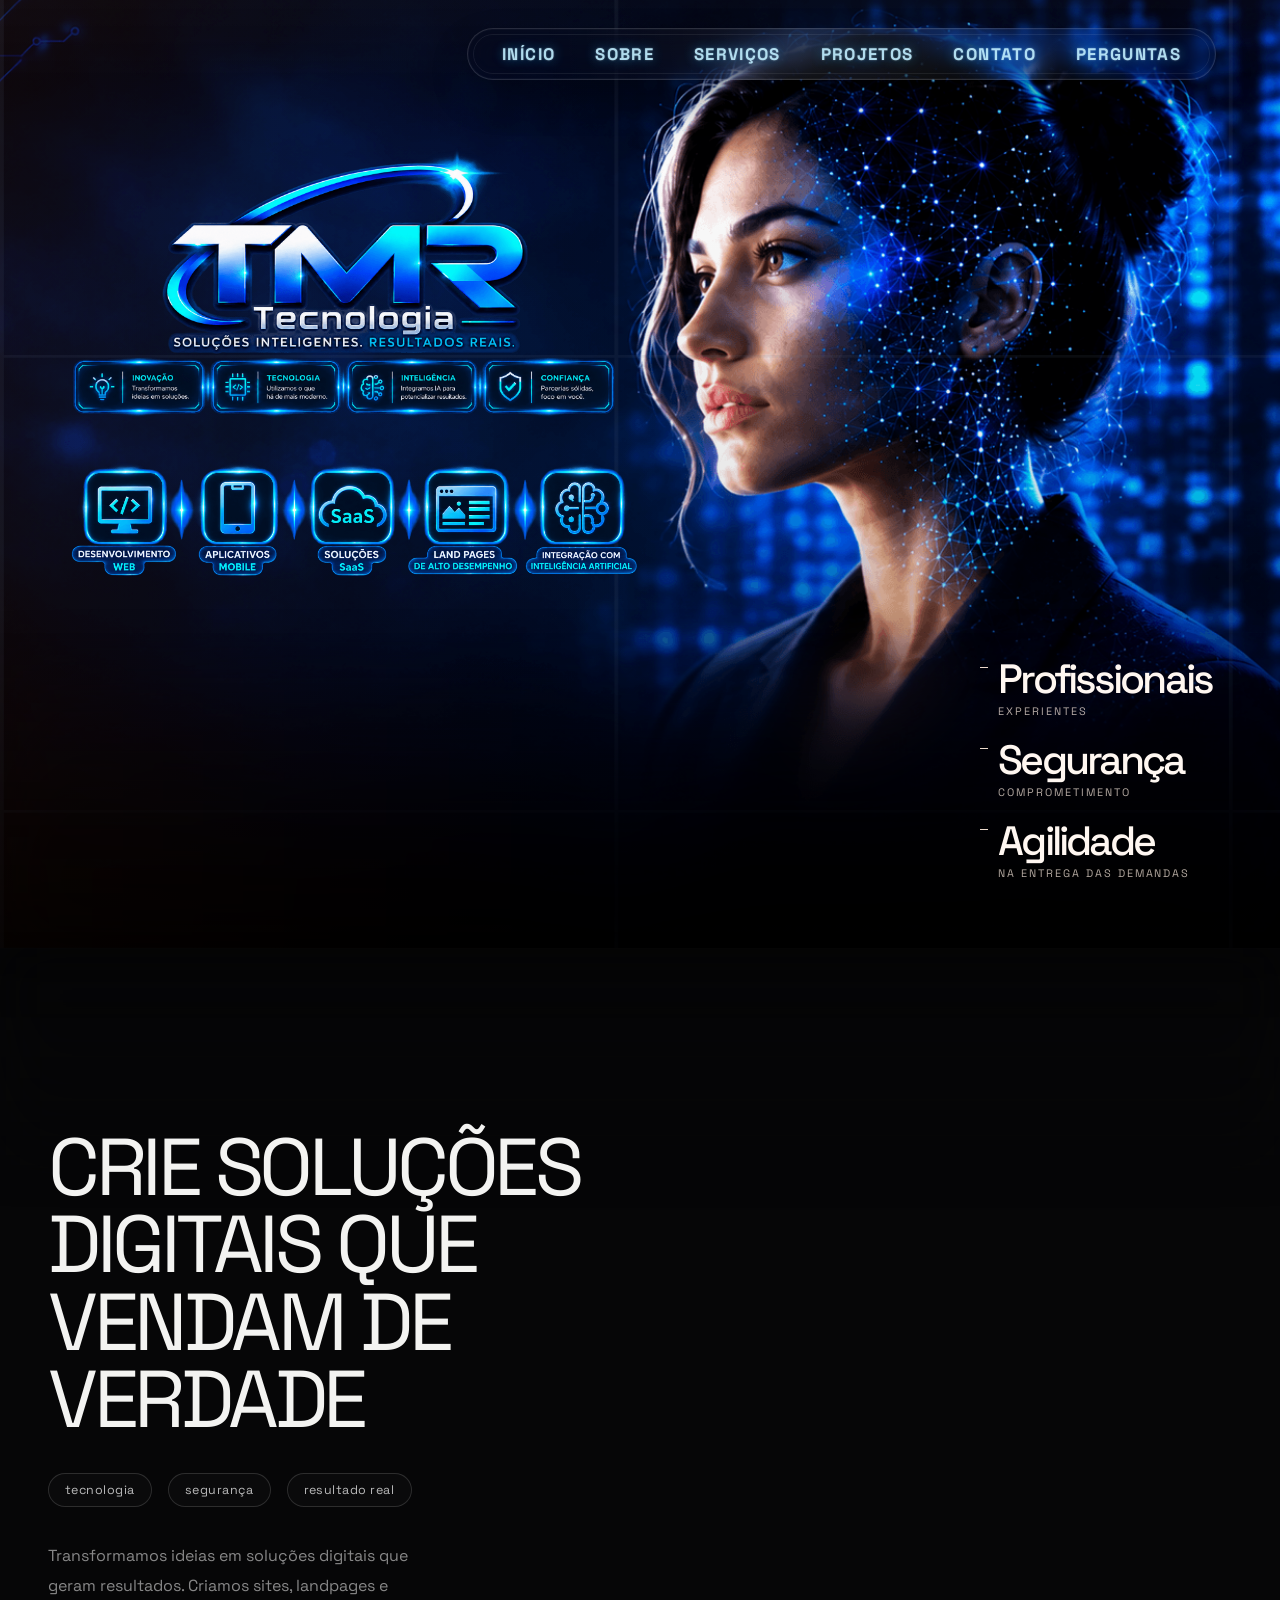
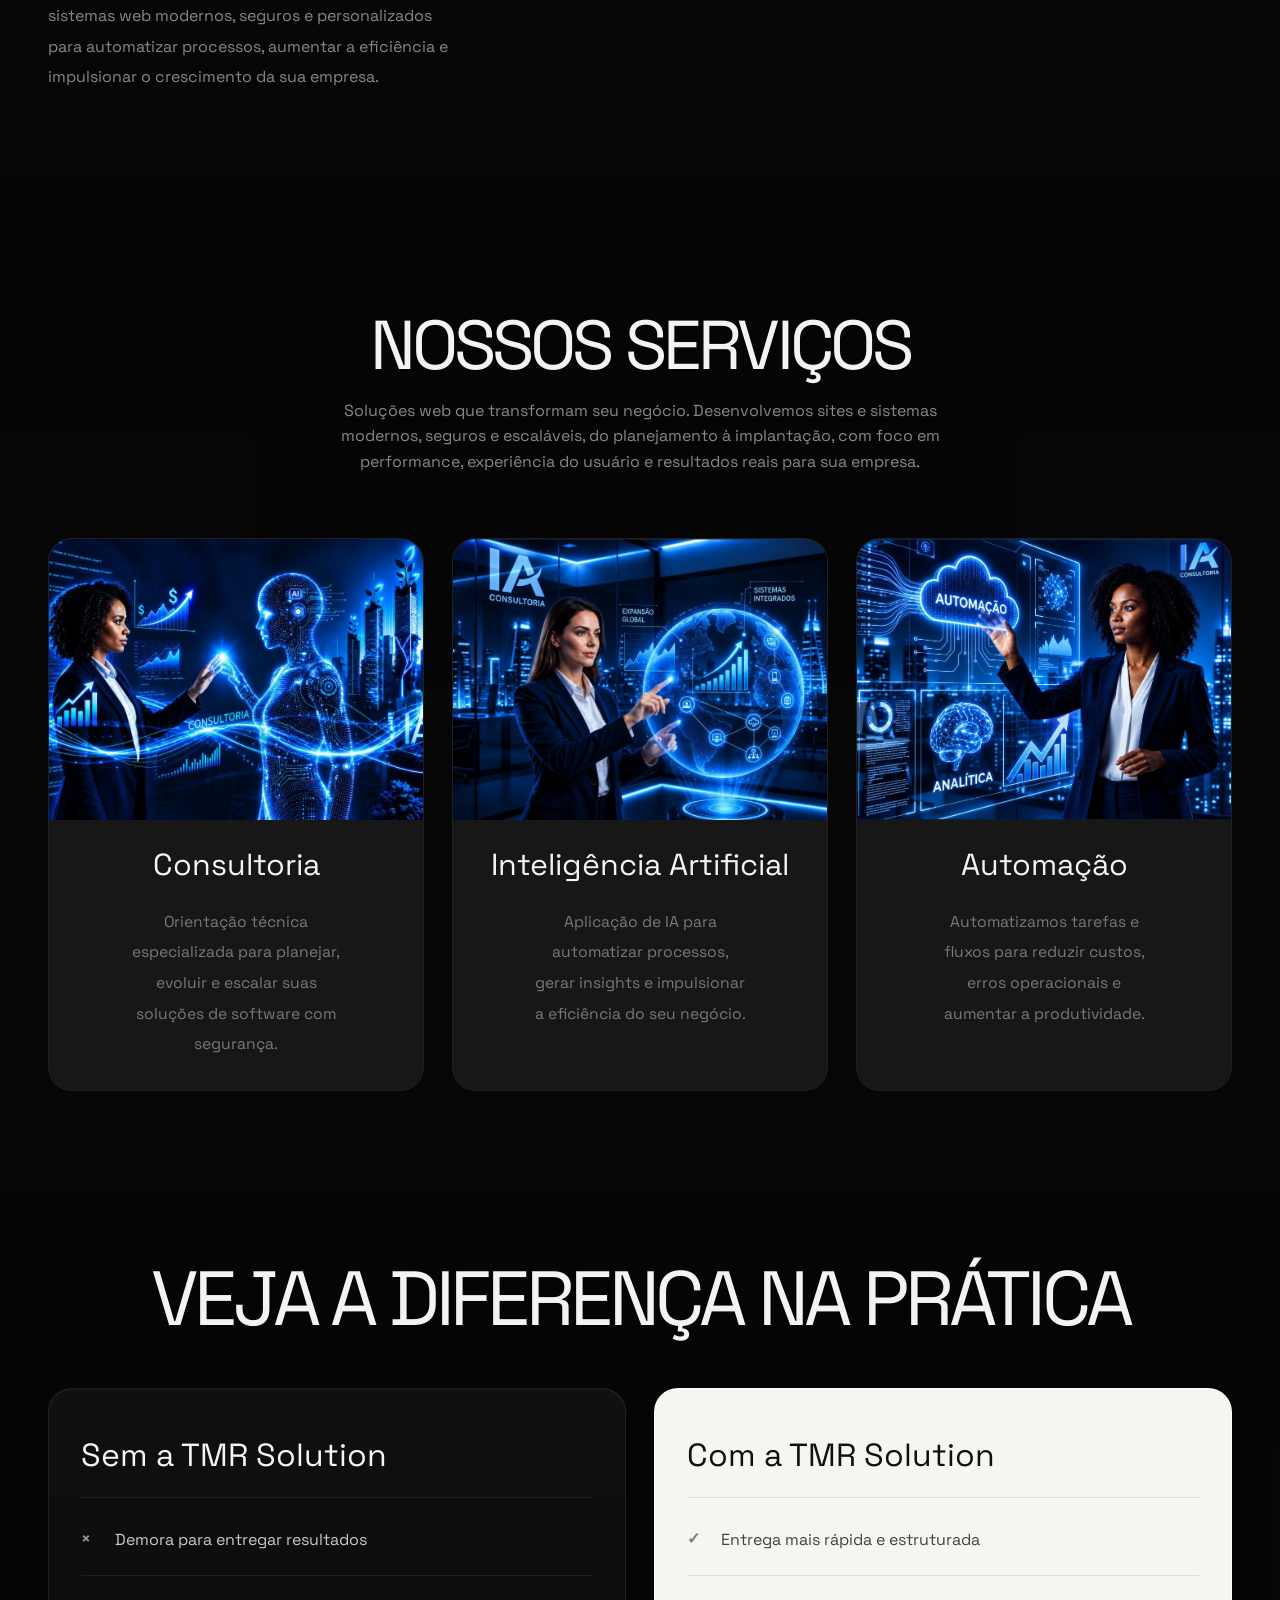
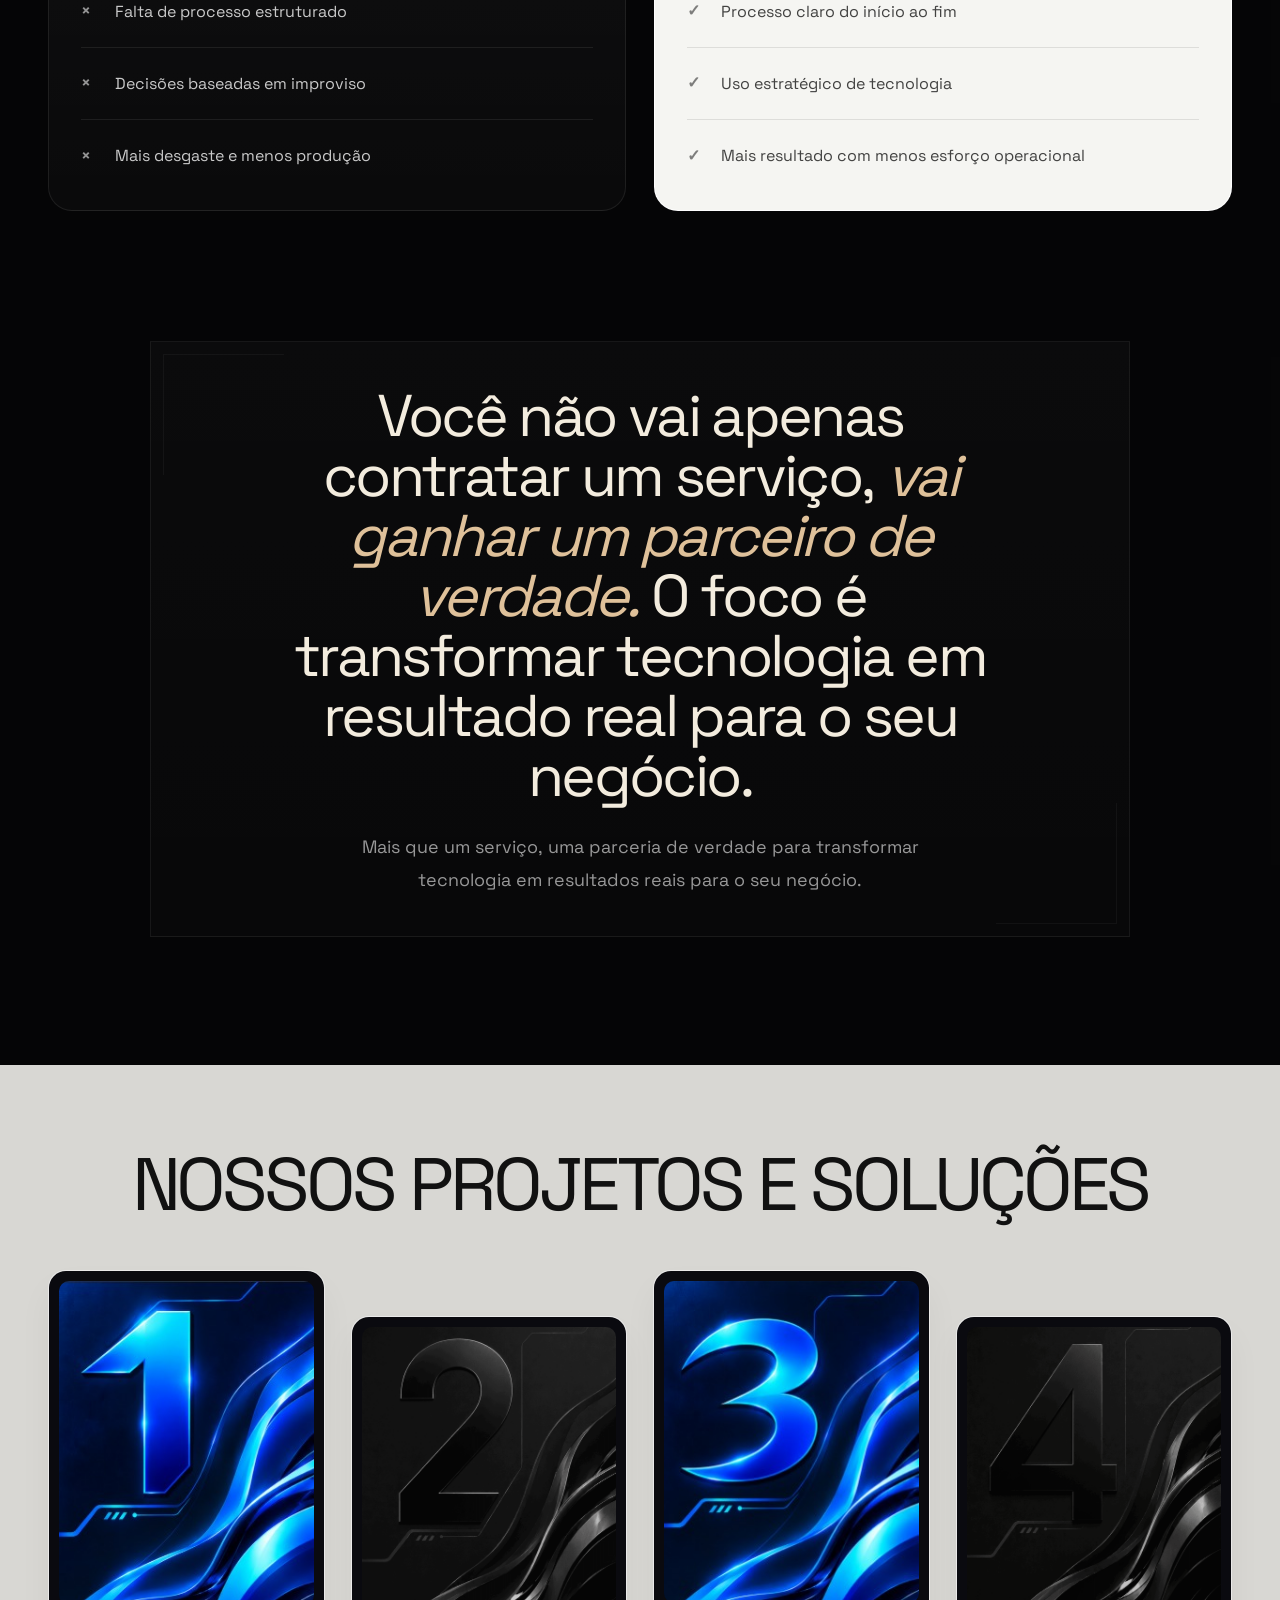
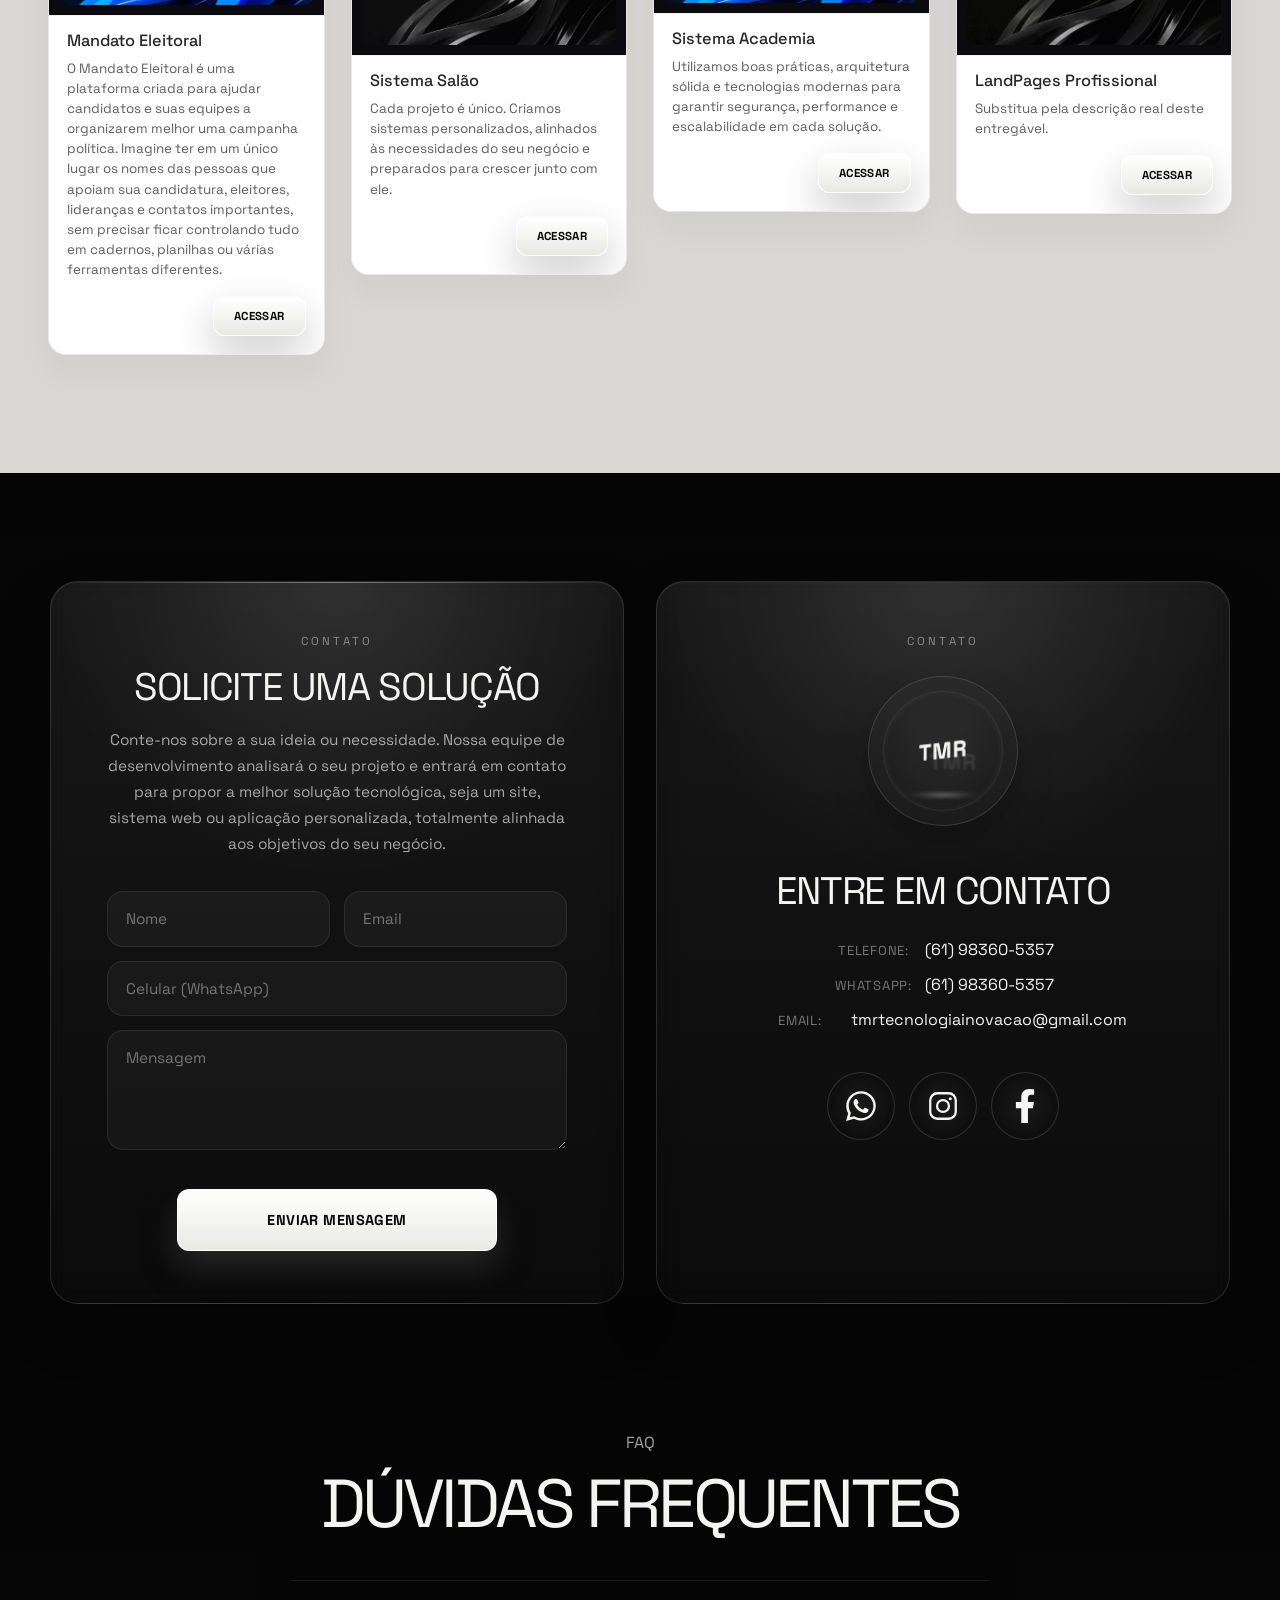
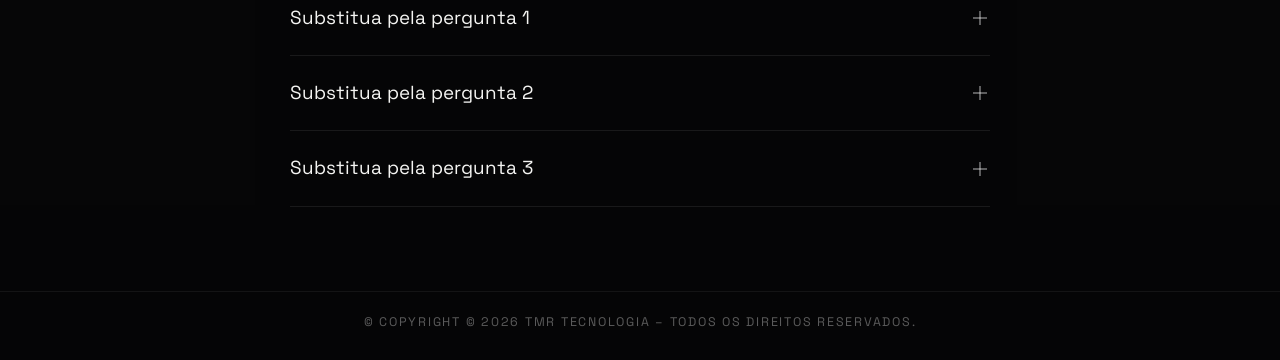
==== commit 6c7291e2: "Ajustes de layout, navegacao e performance do hero - Vincula todos os itens do menu as secoes corres" ====
--- a/index.html
+++ b/index.html
@@ -6,7 +6,7 @@
     <title>TMR-Tecnologia</title>
     <link rel="stylesheet" href="assets/css/styles.css" />
   </head>
-  <body>
+  <body id="top">
     <video
       class="page-sequence"
       aria-hidden="true"
@@ -31,12 +31,12 @@
       </button>
       <nav class="hero__nav-menu" id="primary-menu" aria-label="Menu principal">
         <ul>
-          <li><a href="#">Início</a></li>
+          <li><a href="#top">Início</a></li>
           <li><a href="#sobre">Sobre</a></li>
           <li><a href="#servicos">Serviços</a></li>
-          <li><a href="#">Projetos</a></li>
-          <li><a href="#">Contato</a></li>
-          <li><a href="#">Perguntas</a></li>
+          <li><a href="#projetos">Projetos</a></li>
+          <li><a href="#contato">Contato</a></li>
+          <li><a href="#perguntas">Perguntas</a></li>
         </ul>
       </nav>
     </header>
@@ -74,7 +74,6 @@
 
         <div class="hero__noise" aria-hidden="true"></div>
         <div class="hero__blur-transition" aria-hidden="true"></div>
-        <canvas class="hero__mask-canvas" aria-hidden="true"></canvas>
 
         <div class="hero__shell">
           <div class="hero__content">
@@ -231,12 +230,12 @@
         </div>
       </section>
 
-      <section class="section-light deliverables-block" aria-labelledby="deliverables-title">
+      <section id="projetos" class="section-light deliverables-block" aria-labelledby="deliverables-title">
         <div class="deliverables-block__inner">
           <div class="deliverables-block__header">
-            <h2 class="deliverables-block__title" id="deliverables-title">
+            <h3 class="deliverables-block__title" id="deliverables-title">
               Nossos Projetos e Soluções
-            </h2>
+            </h3>
           </div>
 
           <div class="deliverables-grid">
@@ -315,12 +314,8 @@
               <button class="button button--offer" type="submit">Enviar mensagem</button>
             </form>
           </article>
-        </div>
-      </section>
-
-      <section class="section-dark contacts-block" aria-labelledby="contacts-title">
-        <div class="contacts-block__inner">
           <article class="contacts-card">
+              <span class="contacts-card__eyebrow">Contato</span>
             <div class="contacts-seal" aria-hidden="true">
               <div class="contacts-seal__ring">
                 <div class="contacts-seven">
@@ -332,21 +327,39 @@
             </div>
 
             <div class="contacts-card__content">
-              <span class="contacts-card__eyebrow">Contato</span>
-              <h2 class="contacts-card__title" id="contacts-title">Entre em contato</h2>
+              <h3 class="contacts-card__title" id="contacts-title">Entre em contato</h3>
 
               <ul class="contacts-list">
                 <li class="contacts-list__item">
-                  <span class="contacts-list__label">Telefone</span>
+                  <span class="contacts-list__label">Telefone:</span>
                   <a class="contacts-list__value" href="tel:+5561983605357">(61) 98360-5357</a>
                 </li>
                 <li class="contacts-list__item">
-                  <span class="contacts-list__label">WhatsApp</span>
+                  <span class="contacts-list__label">WhatsApp:</span>
                   <a class="contacts-list__value" href="https://wa.me/5561983605357" target="_blank" rel="noopener noreferrer">(61) 98360-5357</a>
                 </li>
                 <li class="contacts-list__item">
-                  <span class="contacts-list__label">Email</span>
+                  <span class="contacts-list__label">Email:</span>
                   <a class="contacts-list__value" href="mailto:tmrtecnologiainovacao@gmail.com">tmrtecnologiainovacao@gmail.com</a>
+                </li>
+                <li class="contacts-list__item contacts-list__item--social">
+                  <a class="contacts-social" href="https://wa.me/5561983605357" target="_blank" rel="noopener noreferrer" aria-label="WhatsApp">
+                    <svg viewBox="0 0 448 512" fill="currentColor" aria-hidden="true">
+                      <path d="M380.9 97.1C339 55.1 283.2 32 224.3 32c-122.6 0-222.4 99.8-222.4 222.4 0 39.2 10.2 77.5 29.6 111.3L0 480l117.7-30.9c32.4 17.7 69 27 106.5 27h.1c122.6 0 222.4-99.8 222.4-222.4 0-59-23-114.5-64.8-156.6zM224.3 438.6c-33.2 0-65.7-8.9-94-25.7l-6.7-4-69.8 18.3 18.6-68-4.4-7c-18.5-29.4-28.3-63.3-28.3-98.1 0-101.7 82.8-184.5 184.6-184.5 49.3 0 95.6 19.2 130.4 54.1 34.8 34.9 56.2 81.2 56.1 130.5 0 101.8-84.9 184.5-186.5 184.5zm101.2-138.2c-5.5-2.8-32.8-16.2-37.9-18-5.1-1.9-8.8-2.8-12.5 2.8-3.7 5.6-14.3 18-17.6 21.7-3.2 3.7-6.5 4.2-12 1.4-32.6-16.3-54-29.1-75.5-66-5.7-9.8 5.7-9.1 16.3-30.3 1.8-3.7.9-6.9-.5-9.7-1.4-2.8-12.5-30.1-17.1-41.2-4.5-10.8-9.1-9.3-12.5-9.5-3.2-.2-6.9-.2-10.6-.2-3.7 0-9.7 1.4-14.8 6.9-5.1 5.6-19.4 19-19.4 46.3 0 27.3 19.9 53.7 22.6 57.4 2.8 3.7 39.1 59.7 94.8 83.7 35.2 15.2 49 16.5 66.6 13.9 10.7-1.6 32.8-13.4 37.4-26.4 4.6-13 4.6-24.1 3.2-26.4-1.3-2.5-5-3.9-10.5-6.7z" />
+                    </svg>
+                  </a>
+                  <a class="contacts-social" href="" target="_blank" rel="noopener noreferrer" aria-label="Instagram">
+                    <svg viewBox="0 0 24 24" fill="none" aria-hidden="true">
+                      <rect x="3" y="3" width="18" height="18" rx="5" stroke="currentColor" stroke-width="1.6" />
+                      <circle cx="12" cy="12" r="4.2" stroke="currentColor" stroke-width="1.6" />
+                      <circle cx="17.15" cy="6.85" r="1.1" fill="currentColor" />
+                    </svg>
+                  </a>
+                  <a class="contacts-social" href="" target="_blank" rel="noopener noreferrer" aria-label="Facebook">
+                    <svg viewBox="0 0 320 512" fill="currentColor" aria-hidden="true">
+                      <path d="M279.14 288l14.22-92.66h-88.91v-60.13c0-25.35 12.42-50.06 52.24-50.06h40.42V6.26S260.43 0 225.36 0c-73.22 0-121.08 44.38-121.08 124.72v70.62H22.89V288h81.39v224h100.17V288z" />
+                    </svg>
+                  </a>
                 </li>
               </ul>
             </div>
@@ -354,11 +367,11 @@
         </div>
       </section>
 
-      <section class="section-dark faq-block" aria-labelledby="faq-title">
+      <section id="perguntas" class="section-dark faq-block" aria-labelledby="faq-title">
         <div class="faq-block__inner">
           <div class="faq-block__header">
             <span class="eyebrow eyebrow--dark">FAQ</span>
-            <h2 class="faq-block__title" id="faq-title">PERGUNTAS FREQUENTES</h2>
+            <h2 class="faq-block__title" id="faq-title">DÚVIDAS FREQUENTES</h2>
           </div>
 
           <div class="faq-list" role="list">
--- a/assets/css/styles.css
+++ b/assets/css/styles.css
@@ -73,7 +73,6 @@
 .hero__reveal,
 .hero__grid,
 .hero__noise,
-.hero__mask-canvas,
 .hero::before,
 .hero::after {
   position: absolute;
@@ -102,11 +101,9 @@
   background-repeat: no-repeat;
   background-size: cover;
   mask-repeat: no-repeat;
-  mask-size: 100% 100%;
-  mask-position: center;
+  mask-image: radial-gradient(circle 520px at var(--reveal-x, 50%) var(--reveal-y, 50%), rgba(255, 255, 255, 1) 0%, rgba(255, 255, 255, 1) 40%, rgba(255, 255, 255, 0.75) 60%, rgba(255, 255, 255, 0.4) 75%, rgba(255, 255, 255, 0.12) 88%, rgba(255, 255, 255, 0) 100%);
   -webkit-mask-repeat: no-repeat;
-  -webkit-mask-size: 100% 100%;
-  -webkit-mask-position: center;
+  -webkit-mask-image: radial-gradient(circle 520px at var(--reveal-x, 50%) var(--reveal-y, 50%), rgba(255, 255, 255, 1) 0%, rgba(255, 255, 255, 1) 40%, rgba(255, 255, 255, 0.75) 60%, rgba(255, 255, 255, 0.4) 75%, rgba(255, 255, 255, 0.12) 88%, rgba(255, 255, 255, 0) 100%);
   transition: opacity 180ms ease;
 }
 
@@ -160,10 +157,6 @@
   position: absolute;
   inset: 0;
   background: linear-gradient(to top, rgba(0, 0, 0, 0.55) 0%, rgba(0, 0, 0, 0) 100%);
-}
-
-.hero__mask-canvas {
-  display: none;
 }
 
 .hero__nav {
@@ -787,21 +780,24 @@
 
 .services-block__header {
   display: flex;
+  flex-direction: column;
   align-items: center;
-  justify-content: flex-start;
+  justify-content: center;
   gap: 24px;
+  text-align: center;
 }
 
 .services-block__copy {
-  margin: 18px 0 0;
+  margin: 18px auto 0;
   max-width: 640px;
   color: rgba(255, 255, 255, 0.52);
   font-size: 1rem;
   line-height: 1.6;
+  text-align: center;
 }
 
 .services-block__title {
-  margin: 0;
+  margin: 0 auto;
   max-width: 980px;
   font-size: clamp(2.95rem, 5.4vw, 4.7rem);
   line-height: 0.98;
@@ -1142,7 +1138,8 @@
 }
 
 .deliverables-block__header {
-  max-width: 520px;
+  margin: 0 auto;
+  text-align: center;
 }
 
 .deliverables-block__title {
@@ -1153,6 +1150,7 @@
   letter-spacing: -0.055em;
   font-weight: 300;
   text-transform: uppercase;
+  white-space: nowrap;
 }
 
 .deliverables-grid {
@@ -1184,12 +1182,16 @@
 .deliverable-card__media {
   position: relative;
   width: 100%;
+  padding: 10px;
+  box-sizing: border-box;
+  background: #0a0a0f;
 }
 
 .deliverable-card__image {
   display: block;
   width: 100%;
   height: auto;
+  border-radius: 10px;
 }
 
 .deliverable-card__caption {
@@ -1232,15 +1234,19 @@
 }
 
 .contact-block__inner {
-  width: min(100%, 920px);
+  display: grid;
+  grid-template-columns: repeat(2, minmax(0, 1fr));
+  align-items: stretch;
+  gap: 32px;
+  width: min(100%, 1180px);
   margin: 0 auto;
 }
 
 .contact-card {
   position: relative;
   overflow: hidden;
-  width: min(100%, 680px);
-  margin: 0 auto;
+  width: 100%;
+  margin: 0;
   padding: 52px 56px;
   border: 1px solid rgba(255, 255, 255, 0.12);
   border-radius: 28px;
@@ -1332,24 +1338,28 @@
   cursor: pointer;
 }
 
-.contacts-block {
-  padding: 0 48px 132px;
-}
-
-.contacts-block__inner {
-  width: min(100%, var(--max-width));
-  margin: 0 auto;
-}
-
 .contacts-card {
-  display: grid;
-  grid-template-columns: 230px minmax(0, 1fr);
+  position: relative;
+  overflow: hidden;
+  display: flex;
+  flex-direction: column;
   align-items: center;
-  gap: 42px;
-  padding: 42px 48px;
-  border: 1px solid rgba(255, 255, 255, 0.08);
+  justify-content: flex-start;
+  gap: 28px;
+  width: 100%;
+  padding: 52px 40px;
+  border: 1px solid rgba(255, 255, 255, 0.12);
   border-radius: 28px;
-  background: linear-gradient(180deg, rgba(255, 255, 255, 0.032) 0%, rgba(255, 255, 255, 0.015) 100%);
+  background: radial-gradient(circle at top center, rgba(255, 255, 255, 0.11) 0%, transparent 38%), linear-gradient(180deg, rgba(255, 255, 255, 0.07) 0%, rgba(255, 255, 255, 0.022) 100%);
+  text-align: center;
+  box-shadow: inset 0 1px 0 rgba(255, 255, 255, 0.04), 0 24px 54px rgba(0, 0, 0, 0.26);
+  backdrop-filter: blur(10px);
+}
+
+.contacts-card__content {
+  display: flex;
+  flex-direction: column;
+  align-items: center;
 }
 
 .contacts-seal {
@@ -1364,8 +1374,8 @@
   display: flex;
   align-items: center;
   justify-content: center;
-  width: 178px;
-  height: 178px;
+  width: 150px;
+  height: 150px;
   border: 1px solid rgba(255, 255, 255, 0.14);
   border-radius: 50%;
   background: radial-gradient(circle at center, rgba(255, 255, 255, 0.05) 0, rgba(255, 255, 255, 0.012) 58%, transparent 60%);
@@ -1384,8 +1394,8 @@
 
 .contacts-seven {
   position: relative;
-  width: 100px;
-  height: 100px;
+  width: 84px;
+  height: 84px;
   display: grid;
   place-items: center;
   transform-style: preserve-3d;
@@ -1398,7 +1408,7 @@
   inset: 0;
   display: grid;
   place-items: center;
-  font-size: 1.7rem;
+  font-size: 1.4rem;
   line-height: 1;
   font-weight: 700;
   letter-spacing: 0.03em;
@@ -1419,11 +1429,11 @@
 
 .contacts-seven__glow {
   position: absolute;
-  width: 118px;
-  height: 28px;
+  width: 96px;
+  height: 24px;
   border-radius: 999px;
   background: radial-gradient(circle, rgba(255, 255, 255, 0.28) 0%, rgba(255, 255, 255, 0.06) 48%, transparent 72%);
-  transform: translateY(52px) rotateX(78deg);
+  transform: translateY(44px) rotateX(78deg);
   filter: blur(6px);
 }
 
@@ -1449,15 +1459,17 @@
 .contacts-card__title {
   margin: 16px 0 0;
   color: #f4f4f2;
-  font-size: clamp(1.9rem, 3.2vw, 2.8rem);
-  line-height: 1.08;
-  letter-spacing: -0.03em;
+  font-size: clamp(1.7rem, 3vw, 2.4rem);
+  line-height: 1.1;
+  letter-spacing: -0.035em;
   font-weight: 300;
+  text-transform: uppercase;
 }
 
 .contacts-list {
   list-style: none;
   display: grid;
+  justify-items: center;
   gap: 14px;
   margin: 26px 0 0;
   padding: 0;
@@ -1466,8 +1478,15 @@
 .contacts-list__item {
   display: flex;
   align-items: baseline;
+  justify-content: center;
   gap: 10px;
   flex-wrap: wrap;
+}
+
+.contacts-list__item--social {
+  align-items: center;
+  gap: 14px;
+  margin-top: 28px;
 }
 
 .contacts-list__label {
@@ -1488,6 +1507,30 @@
 .contacts-list__value:hover,
 .contacts-list__value:focus-visible {
   color: rgba(255, 255, 255, 0.7);
+}
+
+.contacts-social {
+  display: flex;
+  align-items: center;
+  justify-content: center;
+  width: 68px;
+  height: 68px;
+  border: 1px solid rgba(255, 255, 255, 0.14);
+  border-radius: 50%;
+  background: radial-gradient(circle at center, rgba(255, 255, 255, 0.05) 0, rgba(255, 255, 255, 0.012) 58%, transparent 60%);
+  color: #f4f4f2;
+  transition: color 180ms ease, border-color 180ms ease;
+}
+
+.contacts-social svg {
+  width: 34px;
+  height: 34px;
+}
+
+.contacts-social:hover,
+.contacts-social:focus-visible {
+  color: rgba(255, 255, 255, 0.7);
+  border-color: rgba(255, 255, 255, 0.28);
 }
 
 .faq-block {
@@ -1516,7 +1559,8 @@
 }
 
 .faq-list {
-  margin-top: 42px;
+  max-width: 700px;
+  margin: 42px auto 0;
   border-top: 1px solid rgba(255, 255, 255, 0.08);
 }
 
@@ -1653,18 +1697,21 @@
     padding: 88px 24px 96px;
   }
 
+  .contact-block__inner {
+    grid-template-columns: 1fr;
+    max-width: 680px;
+  }
+
   .contact-card {
     padding: 40px 32px;
   }
 
-  .contacts-block {
-    padding: 0 24px 96px;
-  }
-
   .contacts-card {
-    grid-template-columns: 1fr;
-    justify-items: start;
     padding: 36px 32px;
+  }
+
+  .deliverables-block__title {
+    white-space: normal;
   }
 
   .faq-block {
@@ -1700,11 +1747,6 @@
 
   .services-block {
     padding: 40px 16px 64px;
-  }
-
-  .services-block__header {
-    align-items: flex-start;
-    flex-direction: column;
   }
 
   .services-block__title {
@@ -1796,6 +1838,7 @@
   }
 
   .deliverables-block__title {
+    white-space: normal;
     font-size: clamp(2.5rem, 12vw, 3.8rem);
   }
 
@@ -1855,15 +1898,9 @@
     font-size: 0.82rem;
   }
 
-  .contacts-block {
-    padding: 0 16px 76px;
-  }
-
   .contacts-card {
     gap: 28px;
     padding: 28px 22px;
-    justify-items: center;
-    text-align: center;
   }
 
   .contacts-seal__ring {
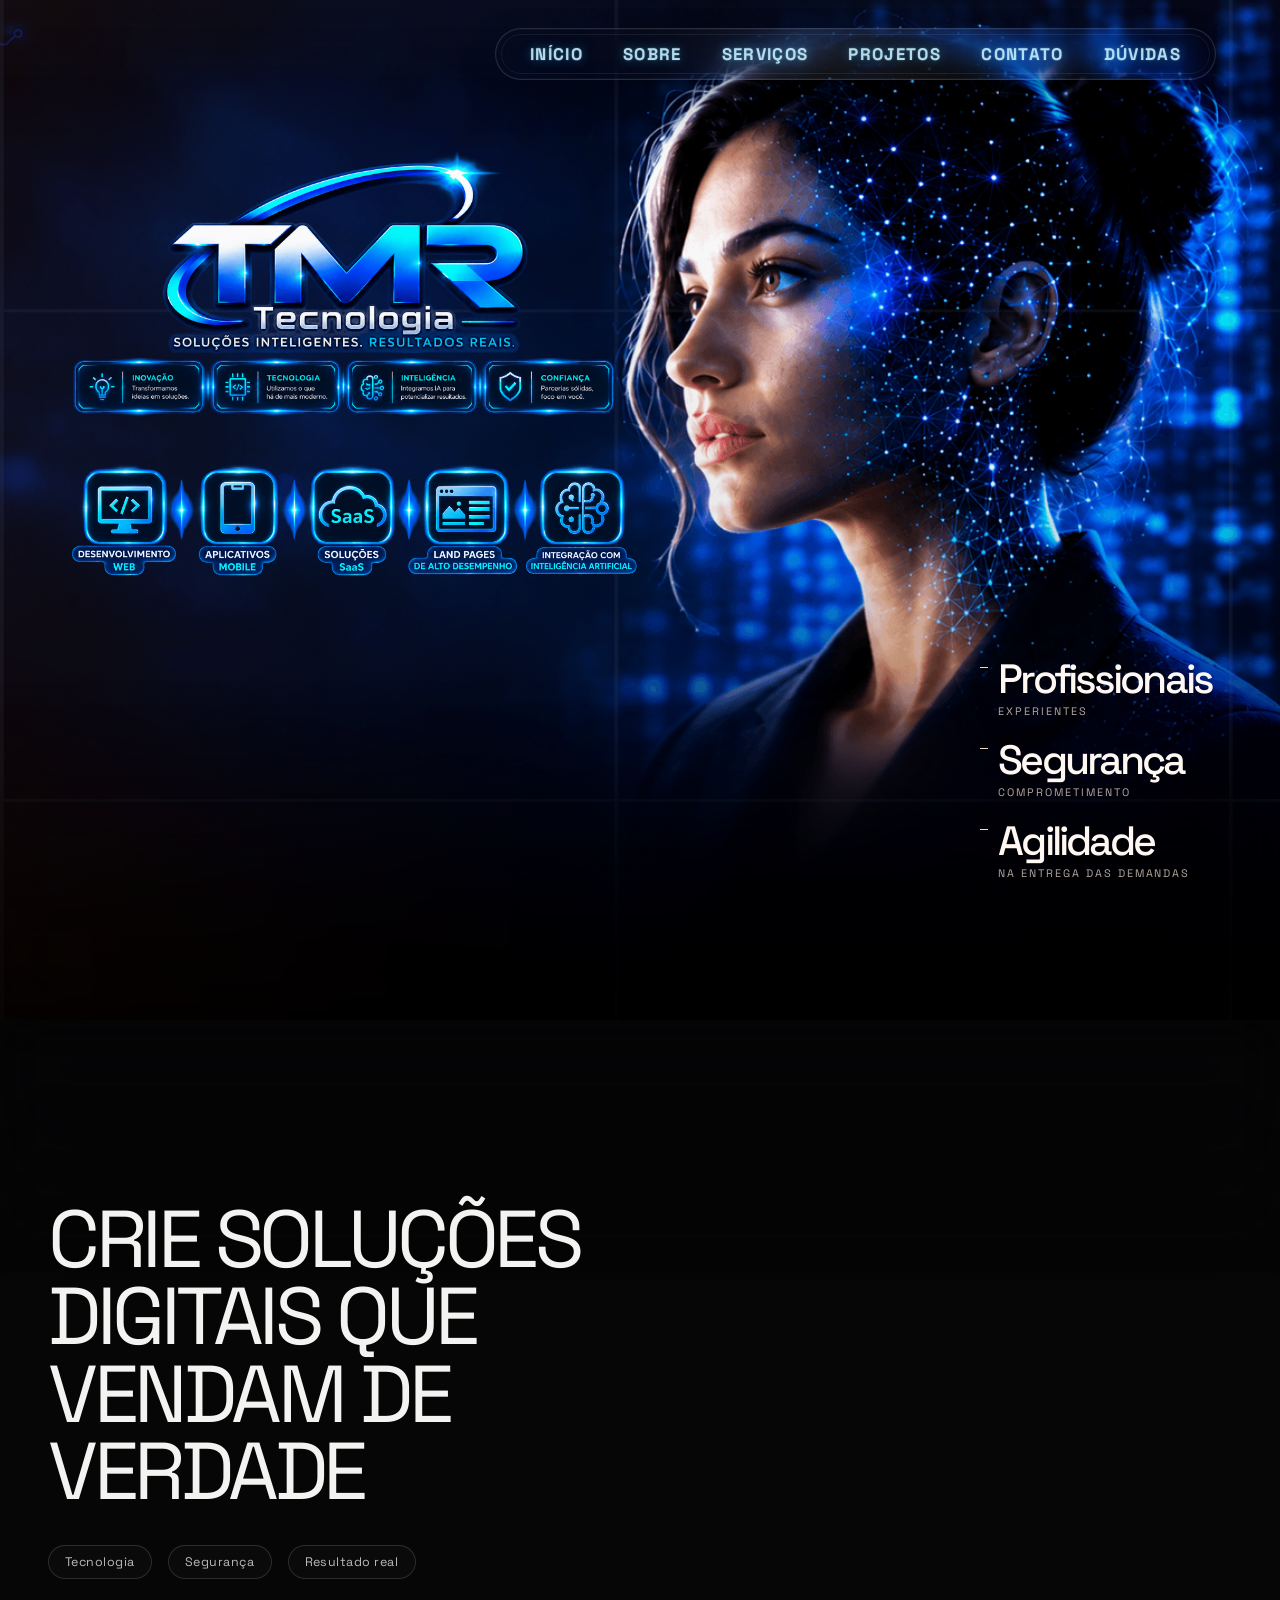
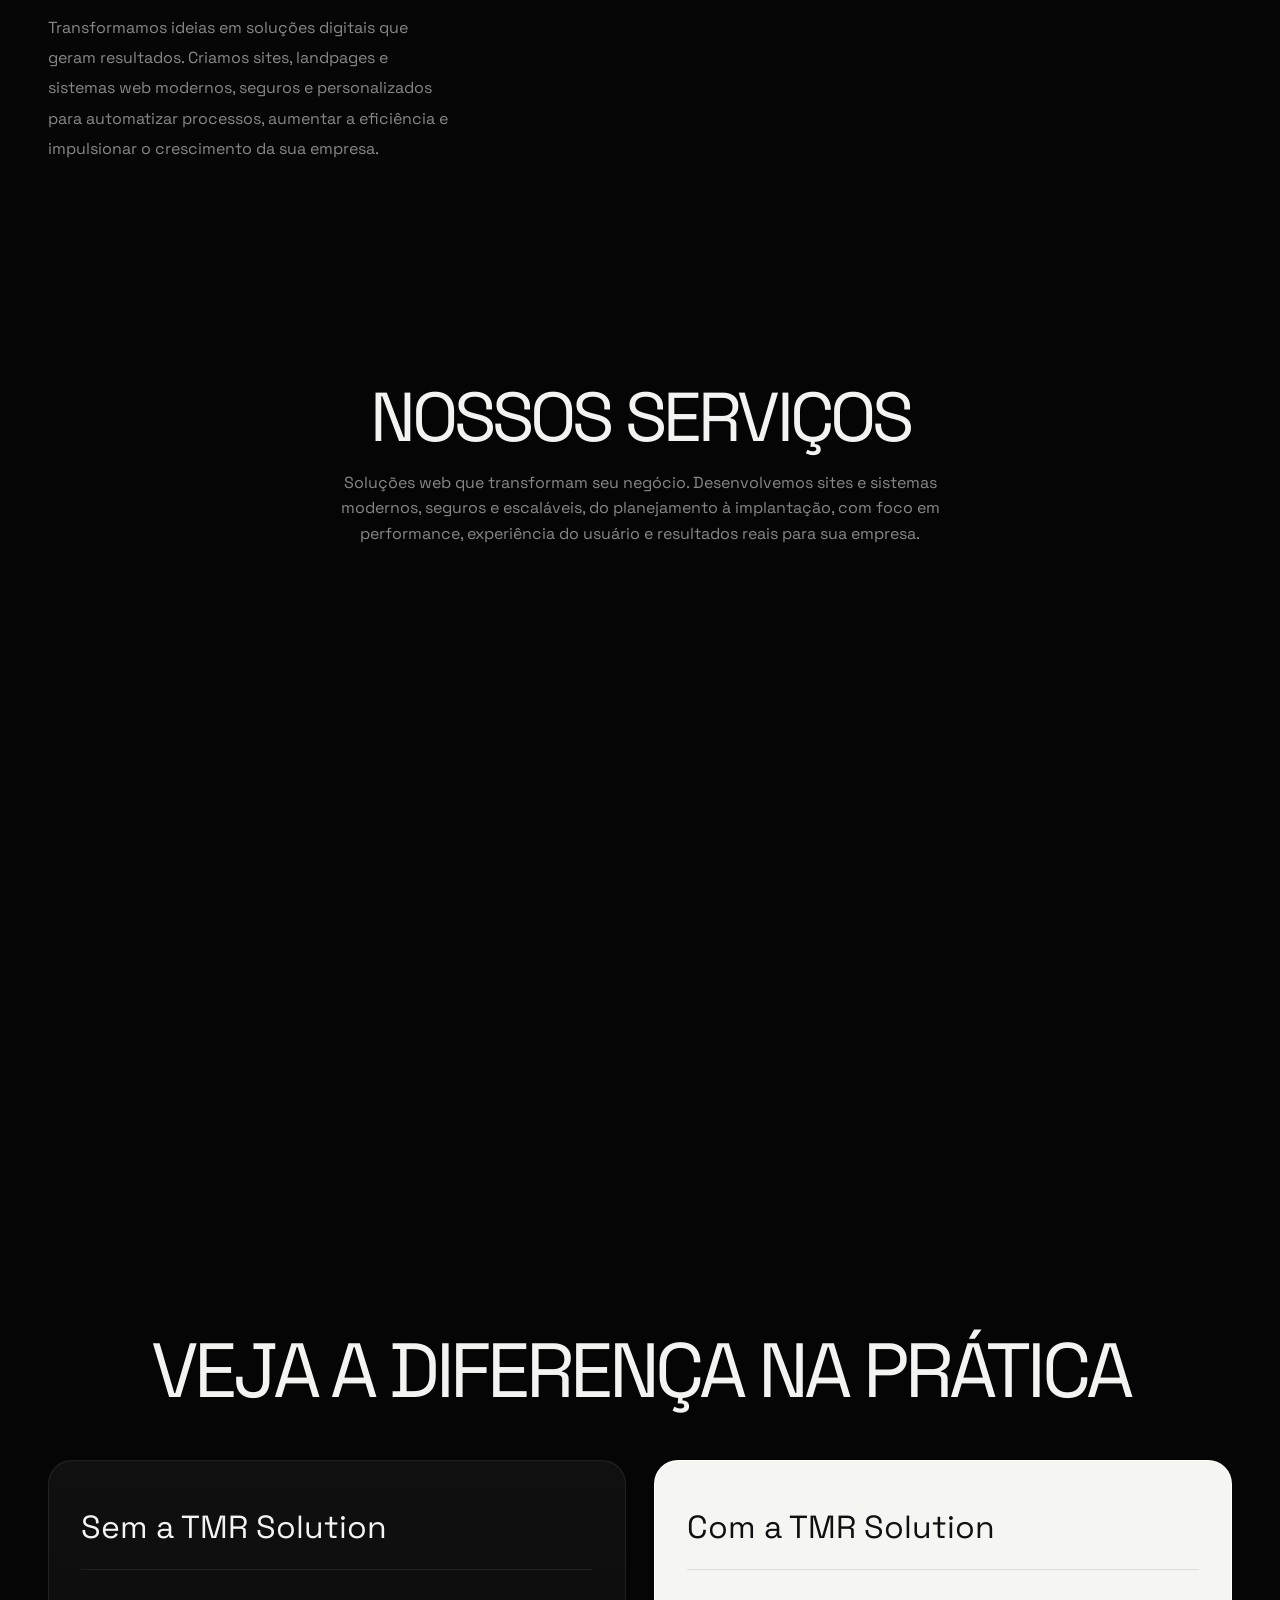
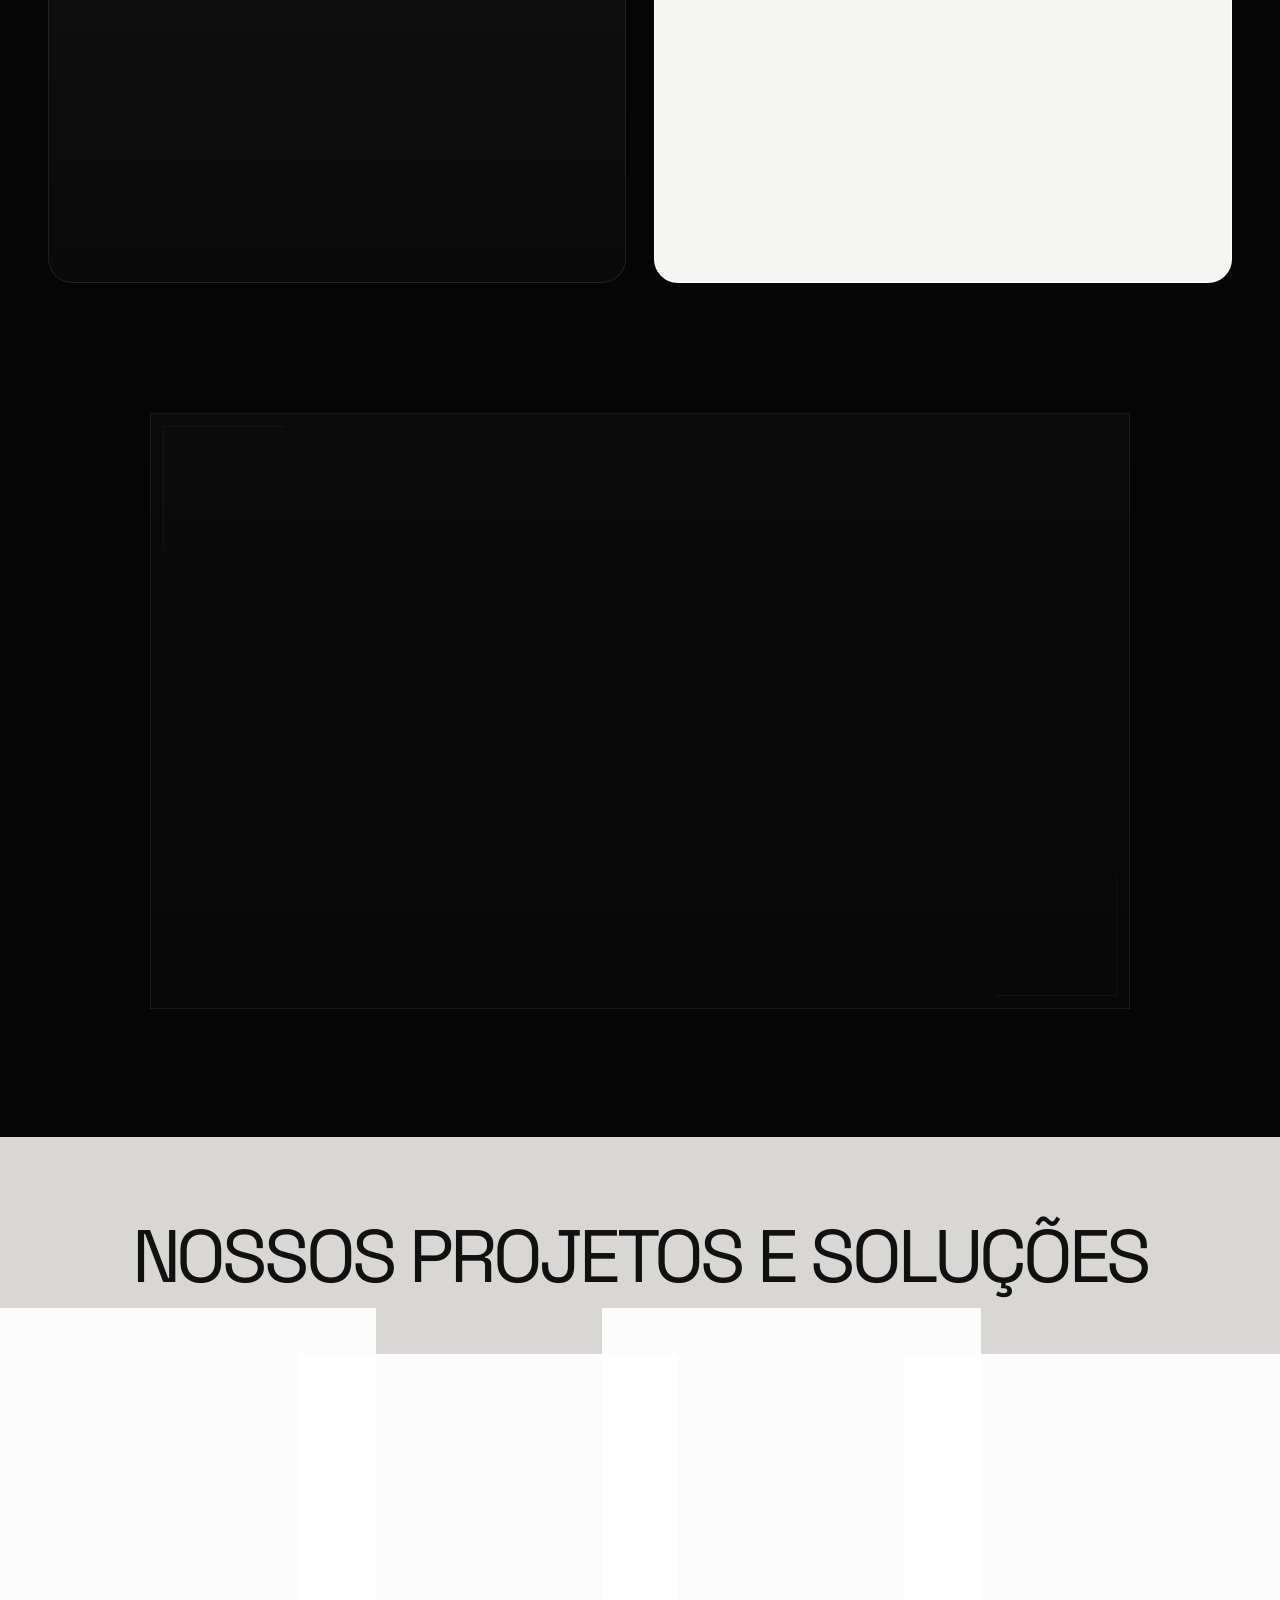
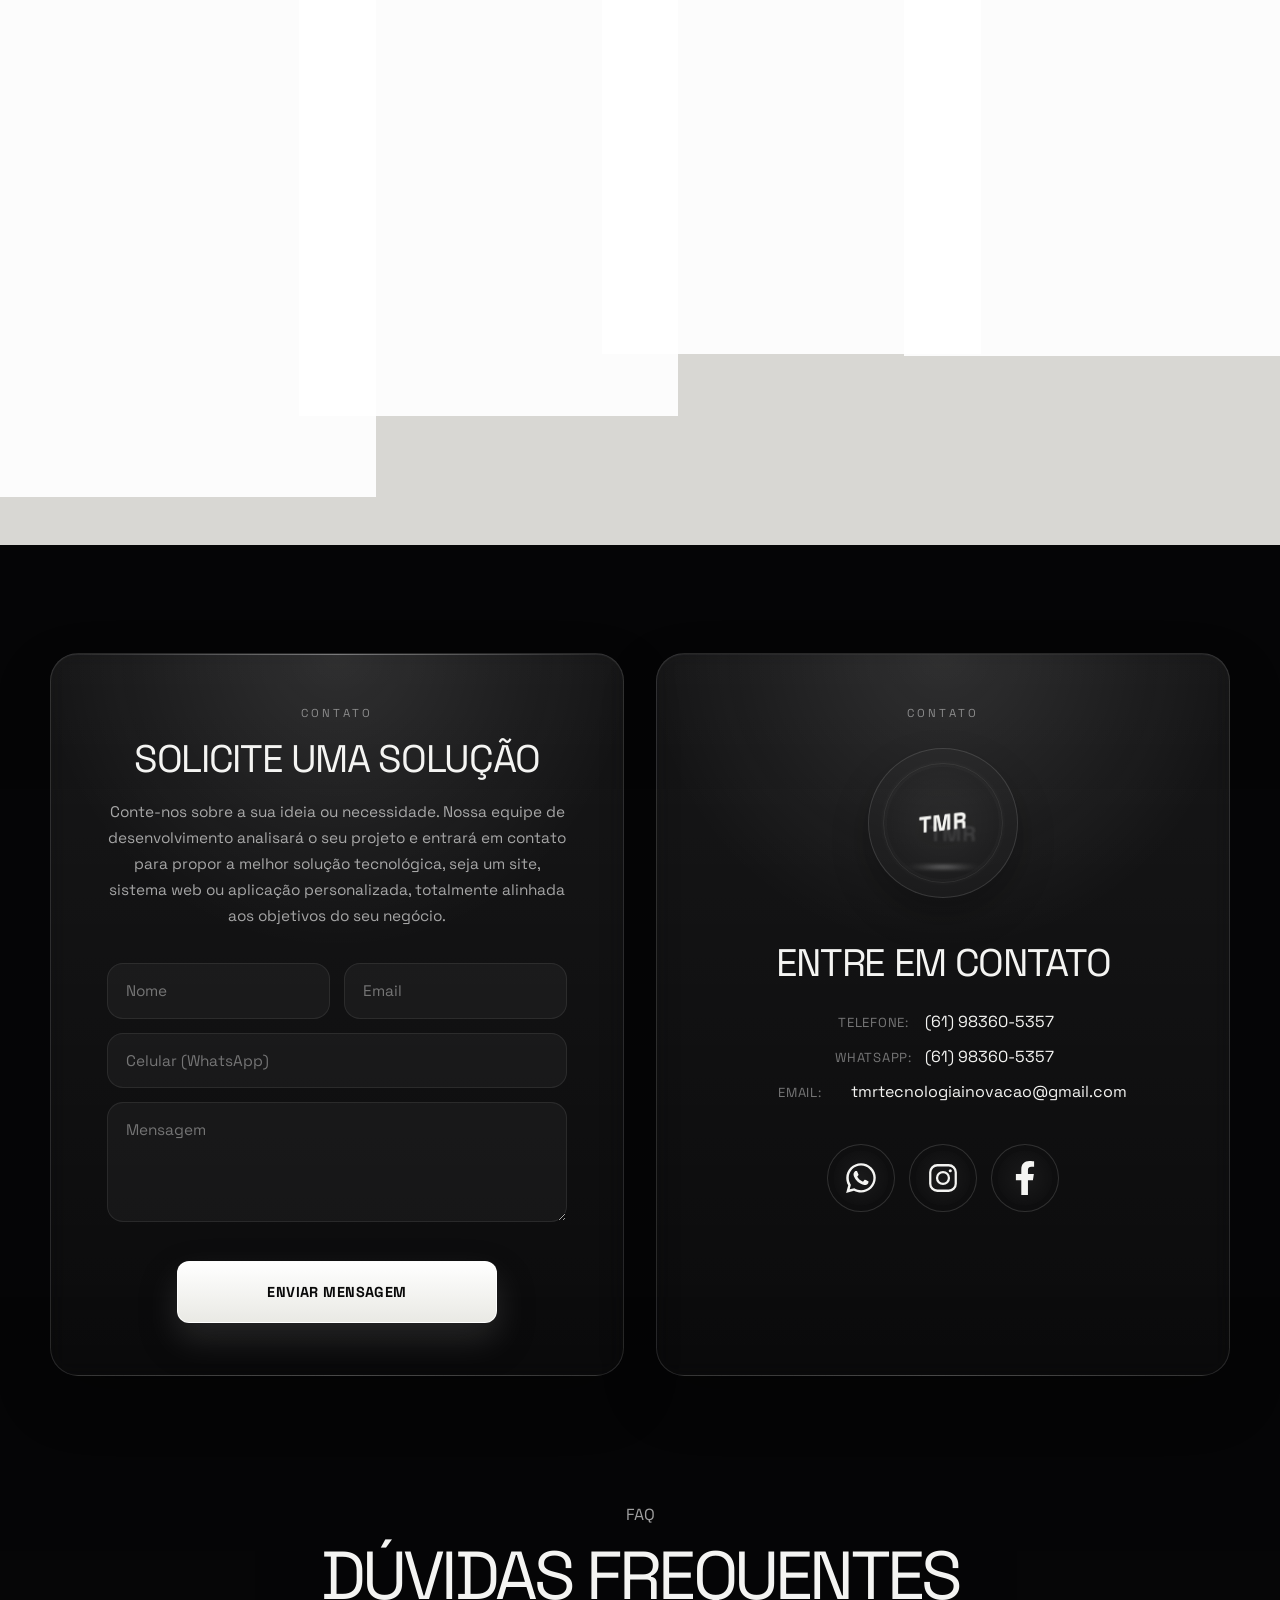
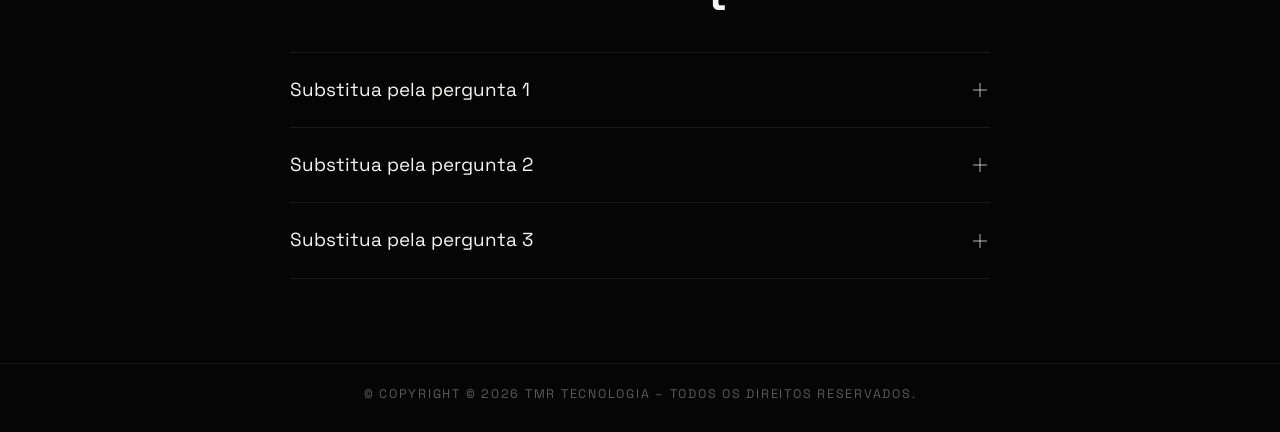
==== commit 83ce0344: "Ajustes de menu mobile, indicadores do hero e textos - Remove o fundo com blur do menu mobile (<680p" ====
--- a/index.html
+++ b/index.html
@@ -36,7 +36,7 @@
           <li><a href="#servicos">Serviços</a></li>
           <li><a href="#projetos">Projetos</a></li>
           <li><a href="#contato">Contato</a></li>
-          <li><a href="#perguntas">Perguntas</a></li>
+          <li><a href="#perguntas">DÚVIDAS</a></li>
         </ul>
       </nav>
     </header>
@@ -110,9 +110,9 @@
               VENDAM DE VERDADE
             </h2>
             <div class="about-block__tags" aria-label="Categorias">
-              <span class="tag">tecnologia</span>
-              <span class="tag">segurança</span>
-              <span class="tag">resultado real</span>
+              <span class="tag">Tecnologia</span>
+              <span class="tag">Segurança</span>
+              <span class="tag">Resultado real</span>
             </div>
             <p class="about-block__copy">
               Transformamos ideias em soluções digitais que geram resultados. Criamos sites, landpages e sistemas web modernos, seguros e personalizados para automatizar processos, aumentar a eficiência e impulsionar o crescimento da sua empresa.
--- a/assets/css/styles.css
+++ b/assets/css/styles.css
@@ -322,7 +322,7 @@
   display: grid;
   gap: 24px;
   padding-right: 4px;
-  margin-bottom: 28px;
+  margin-bottom: 100px;
 }
 
 .stat {
@@ -517,6 +517,17 @@
     flex-direction: column;
     align-items: flex-end;
     gap: 20px;
+    padding: 0;
+    border: none;
+    border-radius: 0;
+    background: none;
+    backdrop-filter: none;
+    -webkit-backdrop-filter: none;
+    box-shadow: none;
+  }
+
+  .hero__nav-menu ul::before {
+    display: none;
   }
 
   .hero__shell {
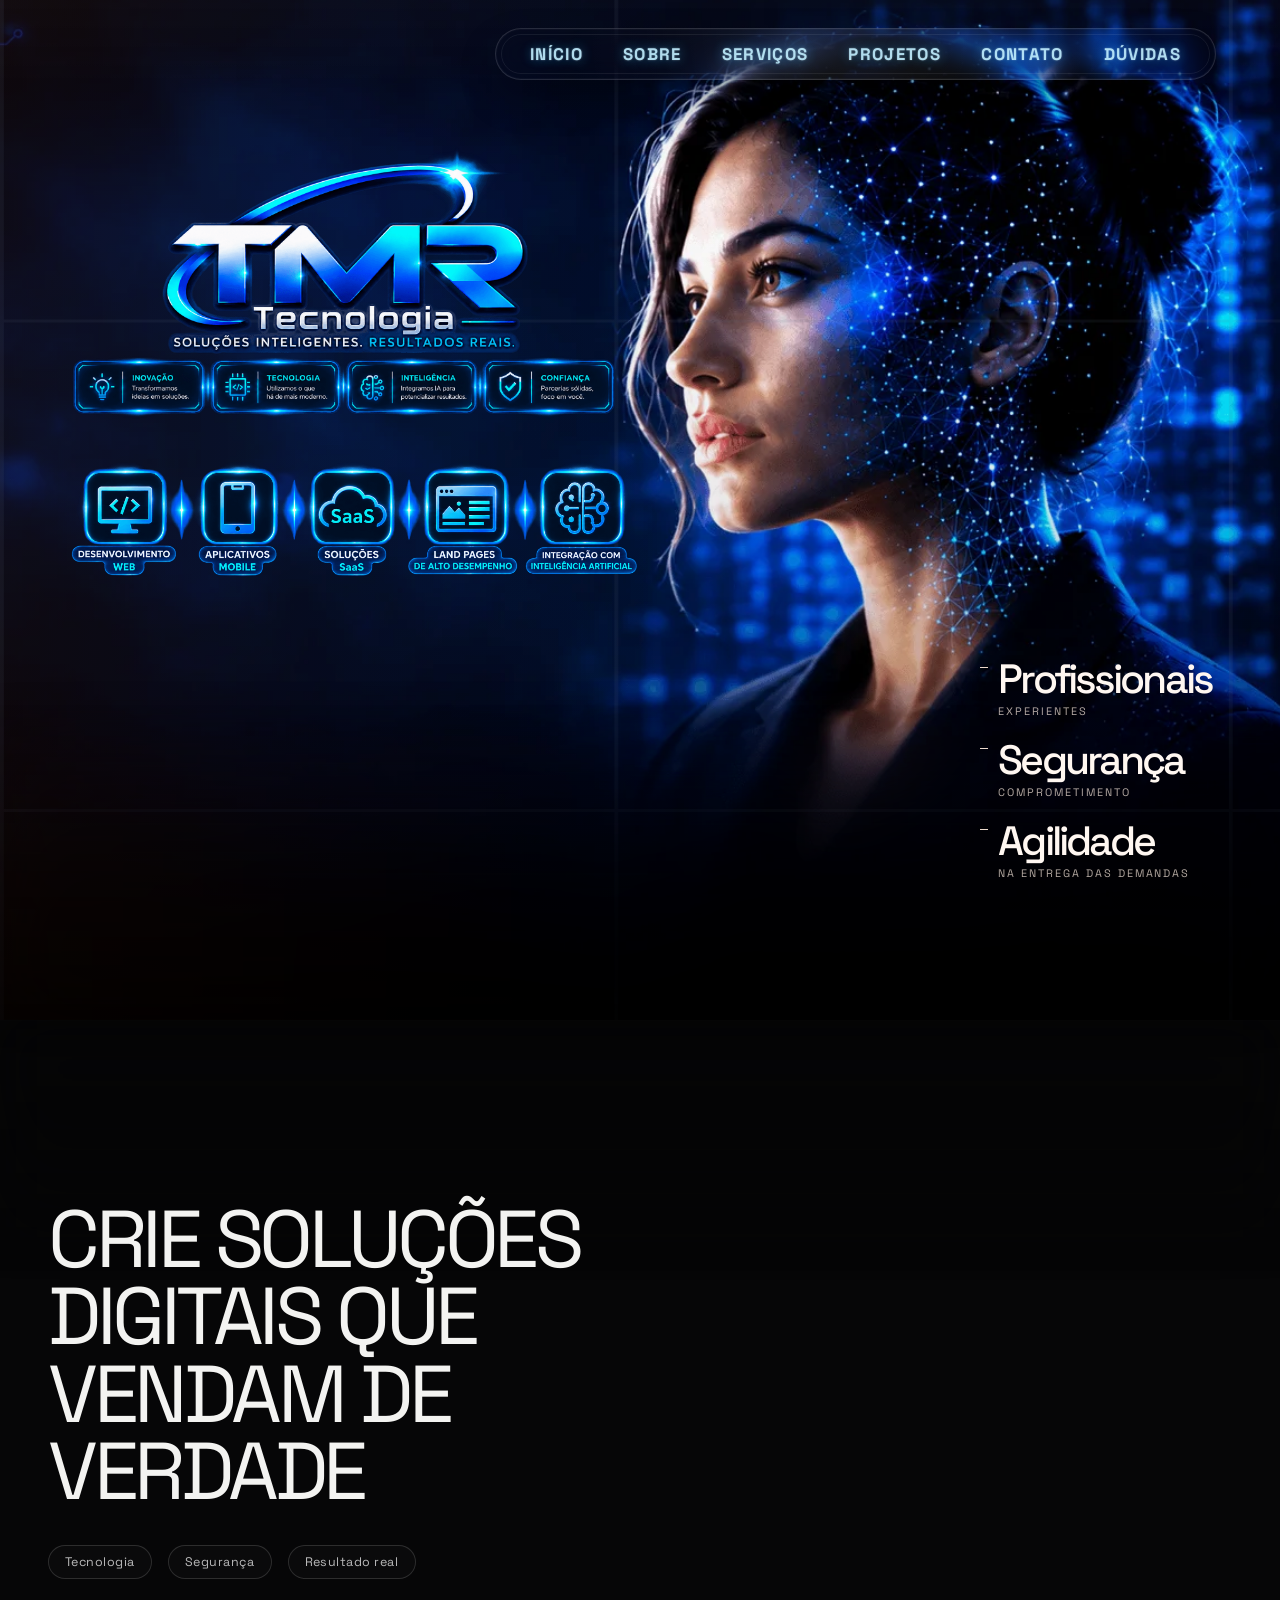
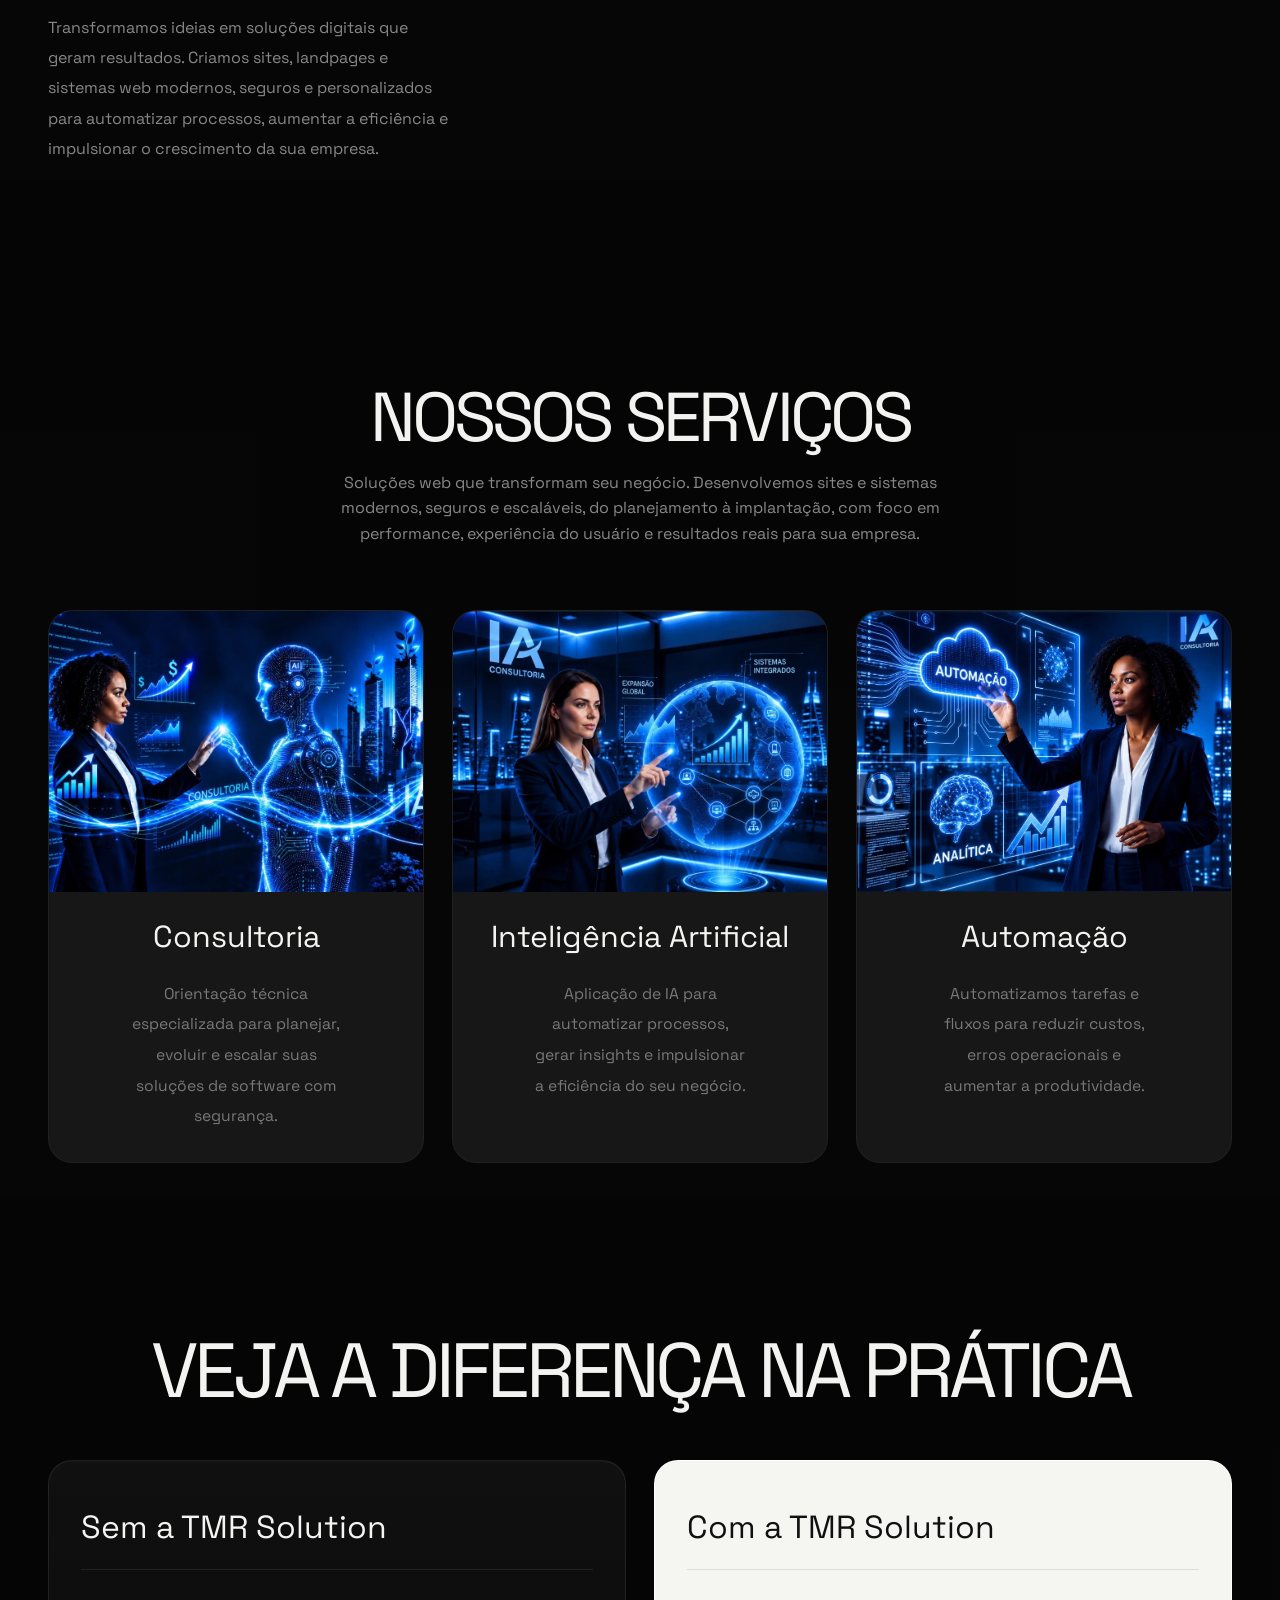
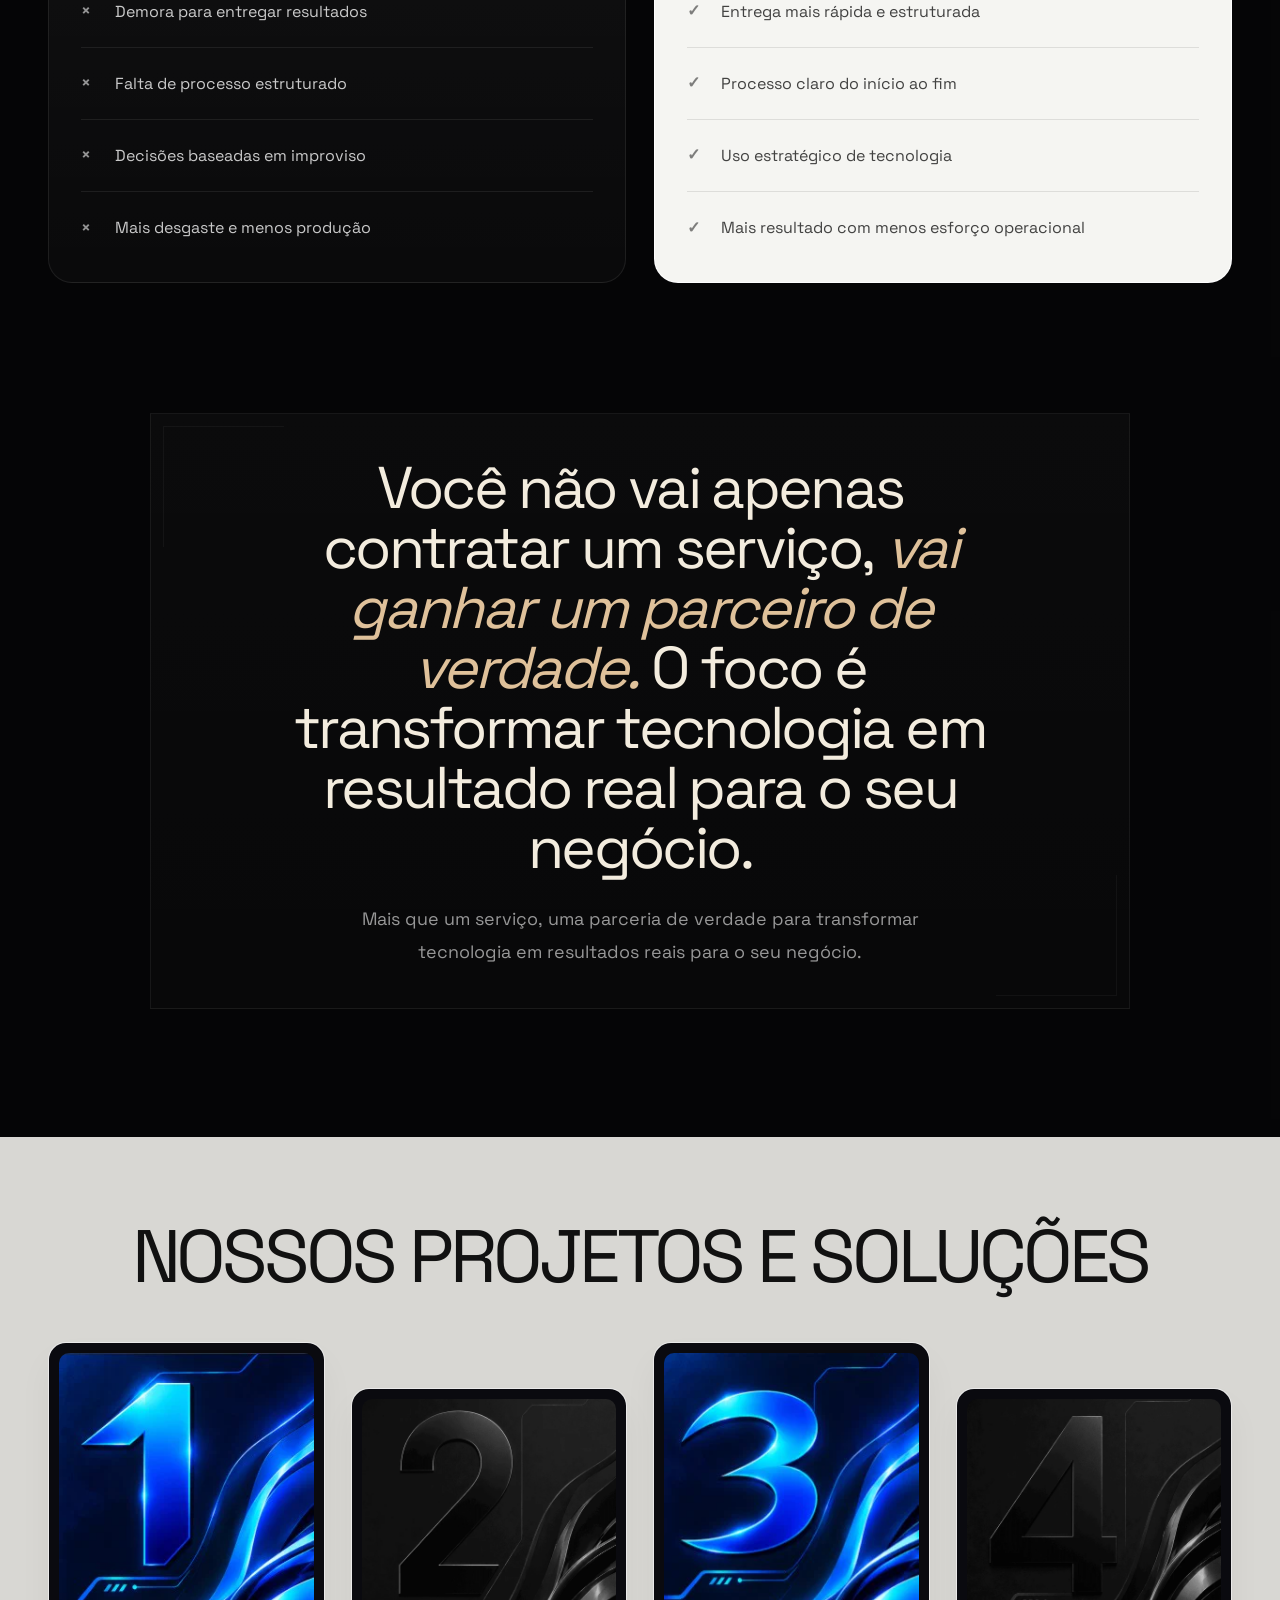
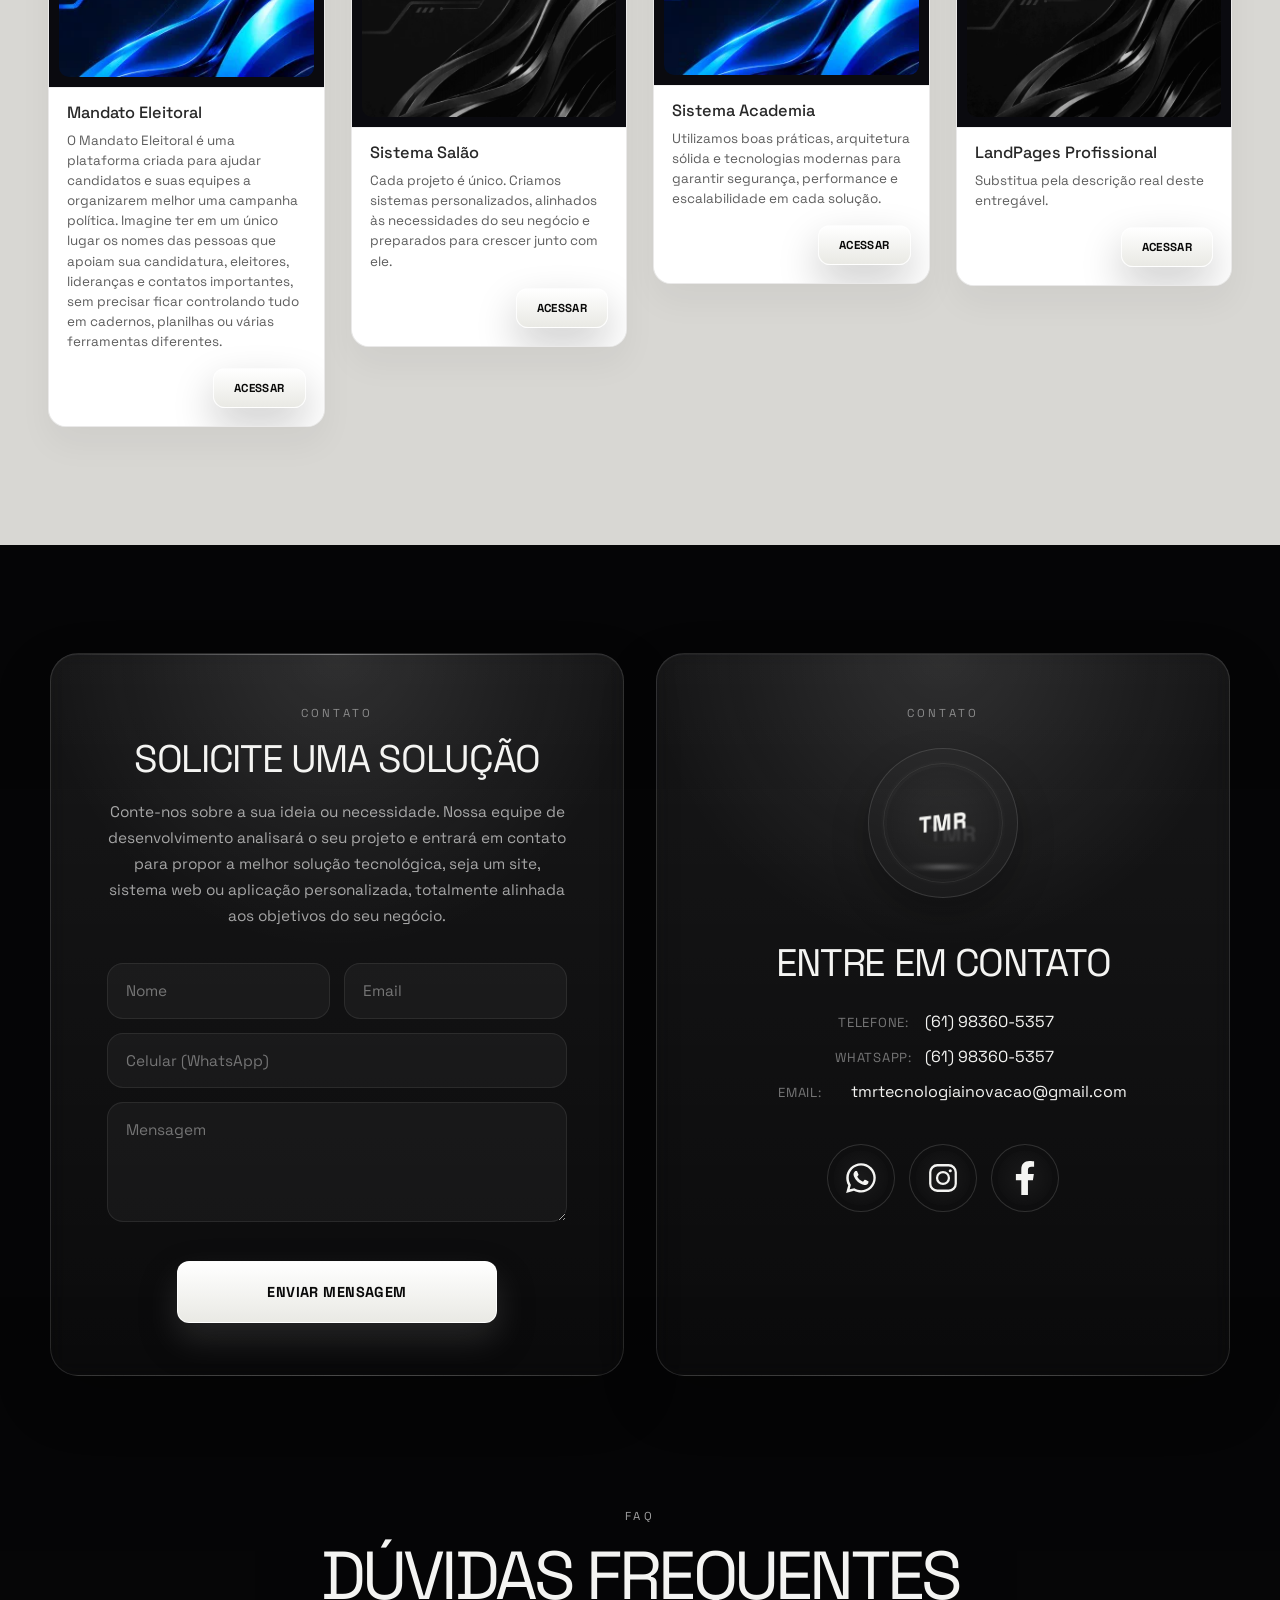
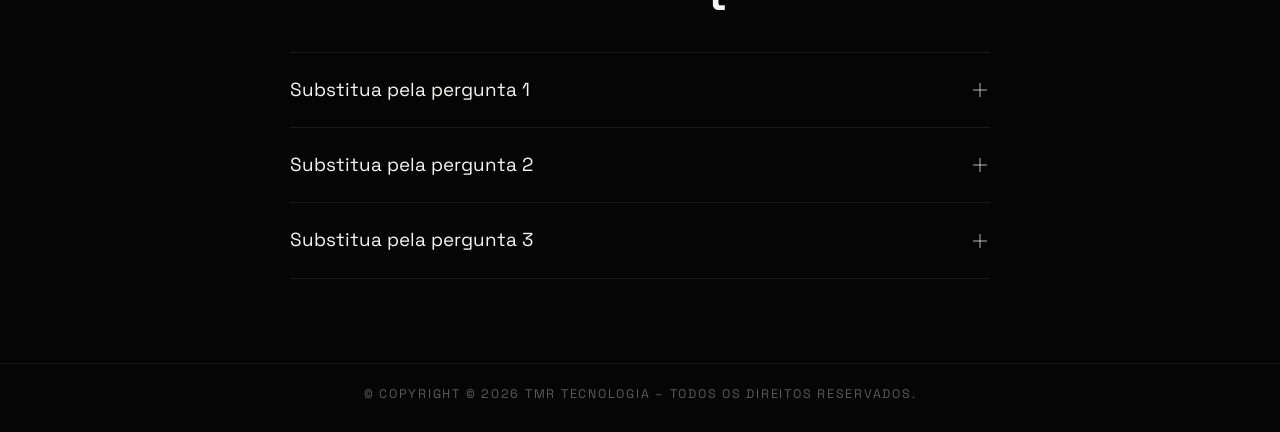
==== commit b058b7e4: "Otimiza peso do projeto e corrige erros de codigo - Corrige classe .eyebrow sem estilo base (FAQ fic" ====
--- a/index.html
+++ b/index.html
@@ -132,7 +132,7 @@
           <div class="services-grid">
             <article class="service-card reveal-up">
               <div class="service-card__media">
-                <img src="assets/images/serviço1.png" alt="Consultoria" loading="lazy" />
+                <img src="assets/images/serviço1.webp" alt="Consultoria" loading="lazy" />
               </div>
               <h3 class="service-card__title">Consultoria</h3>
               <p class="service-card__copy">
@@ -142,7 +142,7 @@
 
             <article class="service-card reveal-up">
               <div class="service-card__media">
-                <img src="assets/images/serviço2.png" alt="Inteligência Artificial" loading="lazy" />
+                <img src="assets/images/serviço2.webp" alt="Inteligência Artificial" loading="lazy" />
               </div>
               <h3 class="service-card__title">Inteligência Artificial</h3>
               <p class="service-card__copy">
@@ -152,7 +152,7 @@
 
             <article class="service-card reveal-up">
               <div class="service-card__media">
-                <img src="assets/images/serviço3.png" alt="Automação" loading="lazy" />
+                <img src="assets/images/serviço3.webp" alt="Automação" loading="lazy" />
               </div>
               <h3 class="service-card__title">Automação</h3>
               <p class="service-card__copy">
@@ -241,7 +241,7 @@
           <div class="deliverables-grid">
             <article class="deliverable-card reveal-up">
               <div class="deliverable-card__media">
-                <img class="deliverable-card__image" src="assets/images/i1.png" alt="Entregável 1." />
+                <img class="deliverable-card__image" src="assets/images/i1.webp" alt="Entregável 1." />
               </div>
               <div class="deliverable-card__caption">
                 <h3 class="deliverable-card__title">Mandato Eleitoral</h3>
@@ -252,7 +252,7 @@
 
             <article class="deliverable-card deliverable-card--offset reveal-up">
               <div class="deliverable-card__media">
-                <img class="deliverable-card__image" src="assets/images/i2.png" alt="Entregável 2." />
+                <img class="deliverable-card__image" src="assets/images/i2.webp" alt="Entregável 2." />
               </div>
               <div class="deliverable-card__caption">
                 <h3 class="deliverable-card__title">Sistema Salão</h3>
@@ -263,7 +263,7 @@
 
             <article class="deliverable-card reveal-up">
               <div class="deliverable-card__media">
-                <img class="deliverable-card__image" src="assets/images/i3.png" alt="Entregável 3." />
+                <img class="deliverable-card__image" src="assets/images/i3.webp" alt="Entregável 3." />
               </div>
               <div class="deliverable-card__caption">
                 <h3 class="deliverable-card__title">Sistema Academia</h3>
@@ -274,7 +274,7 @@
 
             <article class="deliverable-card deliverable-card--offset reveal-up">
               <div class="deliverable-card__media">
-                <img class="deliverable-card__image" src="assets/images/i4.png" alt="Entregável 4." />
+                <img class="deliverable-card__image" src="assets/images/i4.webp" alt="Entregável 4." />
               </div>
               <div class="deliverable-card__caption">
                 <h3 class="deliverable-card__title">LandPages Profissional</h3>
--- a/assets/css/styles.css
+++ b/assets/css/styles.css
@@ -85,7 +85,7 @@
   background-image:
     linear-gradient(90deg, rgba(25, 10, 4, 0.56) 0%, rgba(25, 10, 4, 0.22) 26%, rgba(25, 10, 4, 0) 52%),
     linear-gradient(180deg, rgba(0, 0, 0, 0.22) 0%, rgba(0, 0, 0, 0) 18%, rgba(0, 0, 0, 0.18) 100%),
-    url("../images/hero-02.png");
+    url("../images/hero-02.webp");
   background-position: left top, center, 64% center;
   background-repeat: no-repeat;
   background-size: cover, cover, cover;
@@ -96,7 +96,7 @@
   z-index: 1;
   pointer-events: none;
   opacity: 0;
-  background-image: url("../images/hero-01.png");
+  background-image: url("../images/hero-01.webp");
   background-position: 64% center;
   background-repeat: no-repeat;
   background-size: cover;
@@ -738,6 +738,14 @@
   filter: blur(0);
 }
 
+.eyebrow {
+  display: inline-block;
+  color: rgba(255, 255, 255, 0.46);
+  font-size: 0.72rem;
+  letter-spacing: 0.28em;
+  text-transform: uppercase;
+}
+
 .eyebrow--dark {
   color: rgba(255, 255, 255, 0.62);
 }
@@ -934,12 +942,6 @@
   grid-template-columns: repeat(2, minmax(0, 1fr));
   gap: 28px;
   margin-top: 52px;
-}
-
-.comparison-block__actions {
-  display: flex;
-  justify-content: center;
-  margin-top: 40px;
 }
 
 .comparison-card {
@@ -1803,10 +1805,6 @@
     gap: 18px;
   }
 
-  .comparison-block__actions {
-    margin-top: 28px;
-  }
-
   .comparison-card {
     padding: 28px 22px 10px;
   }
